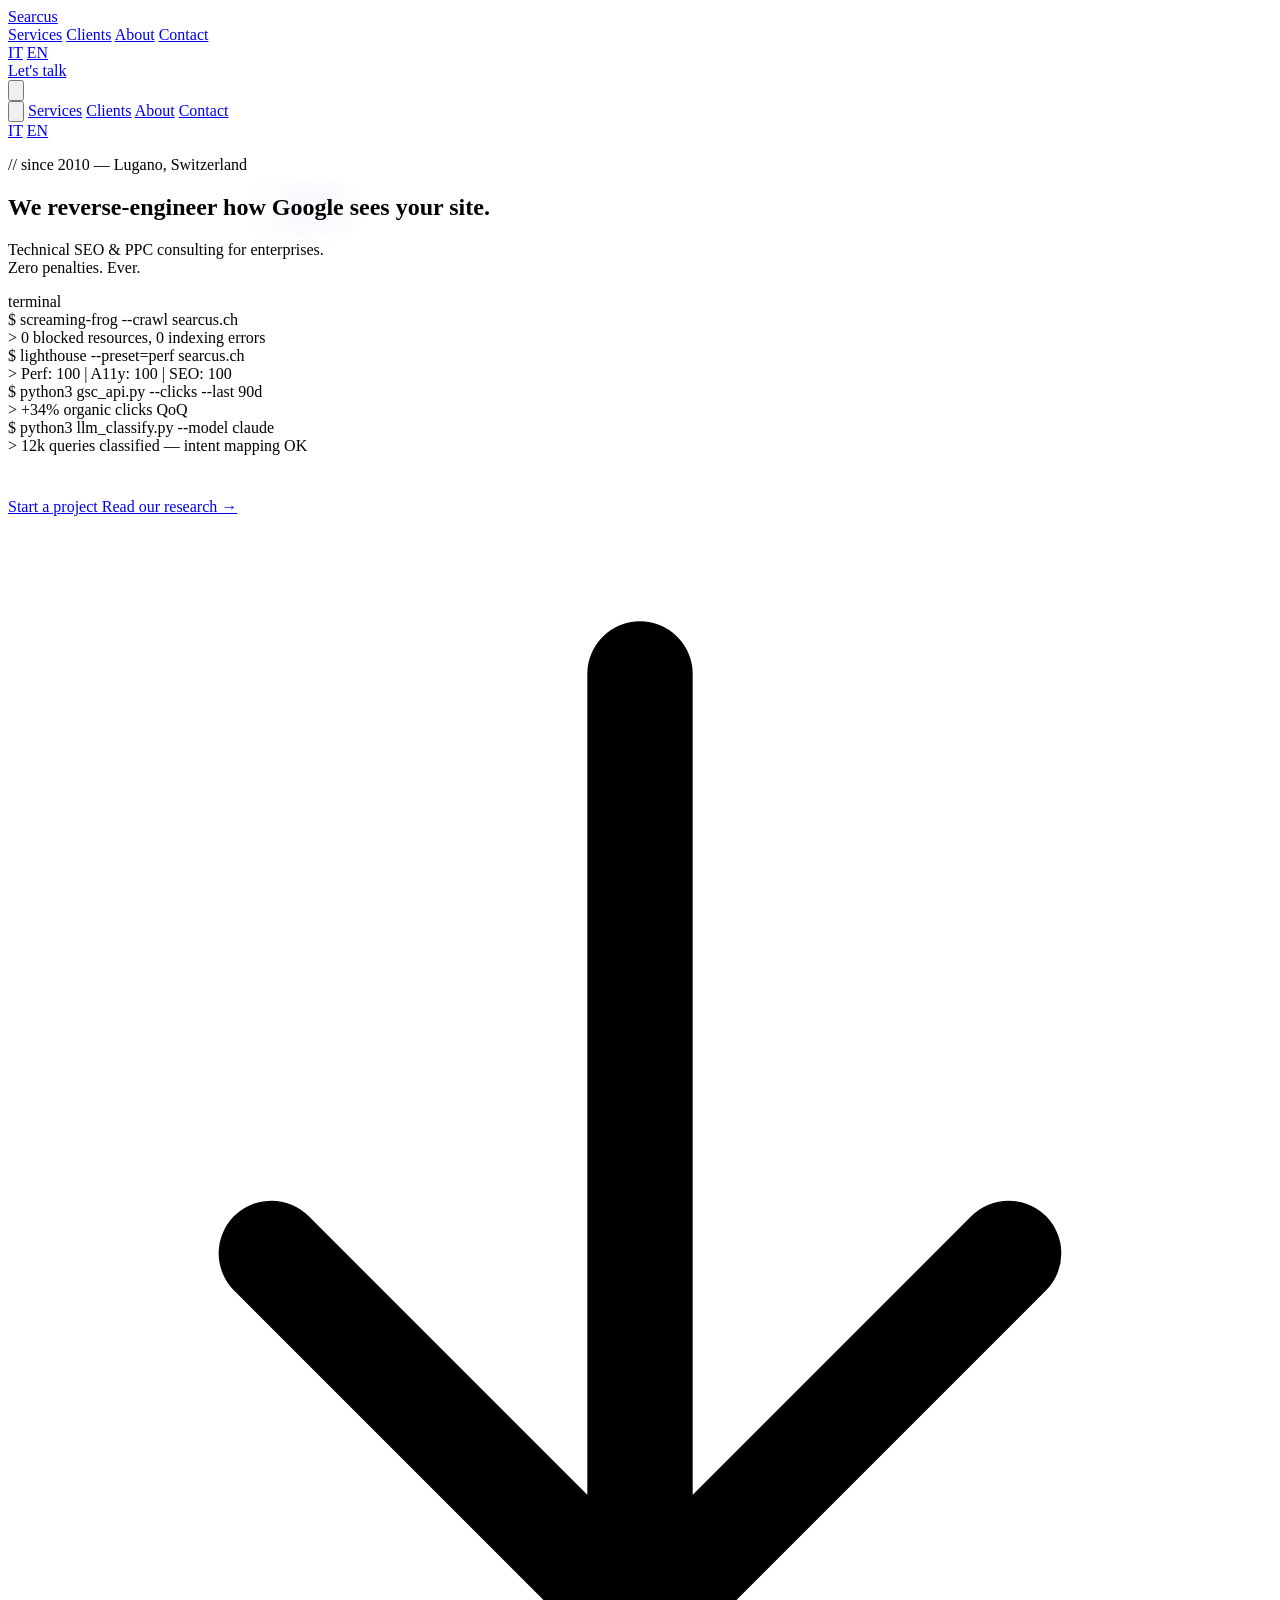
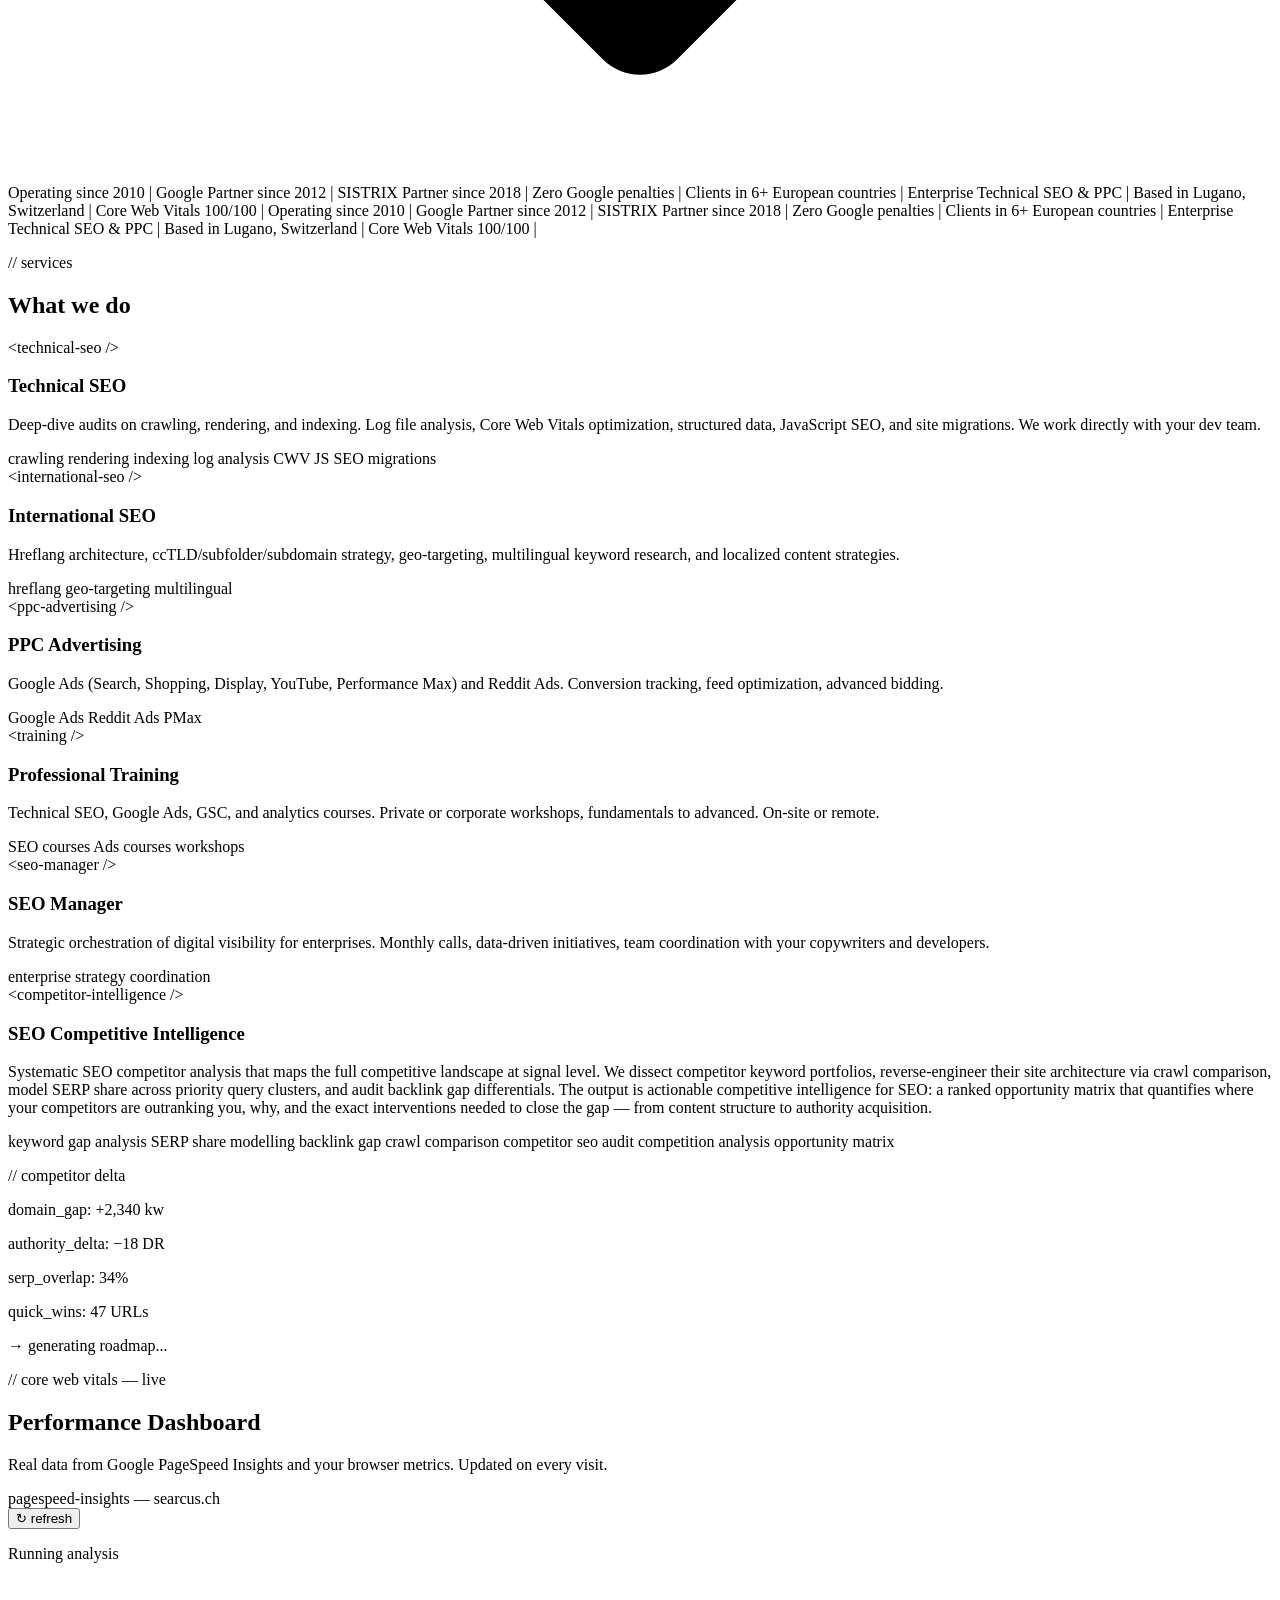
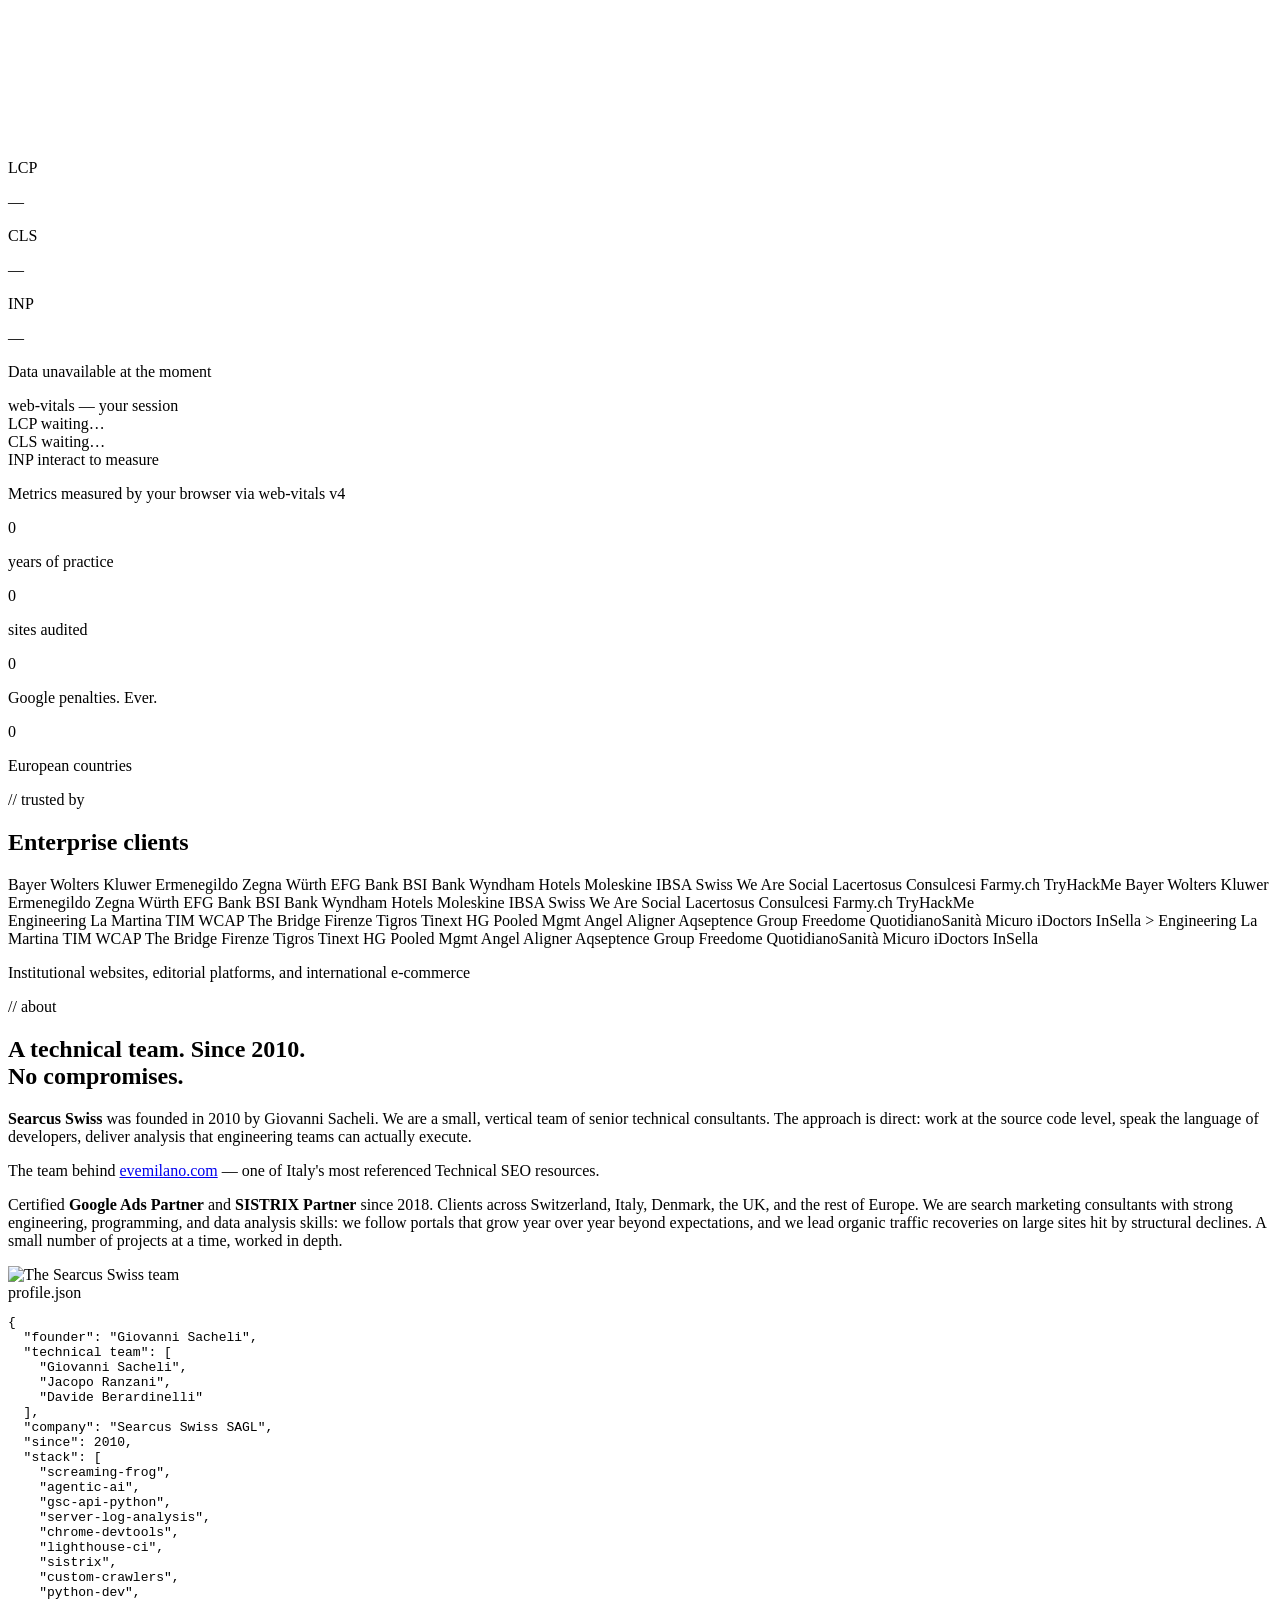
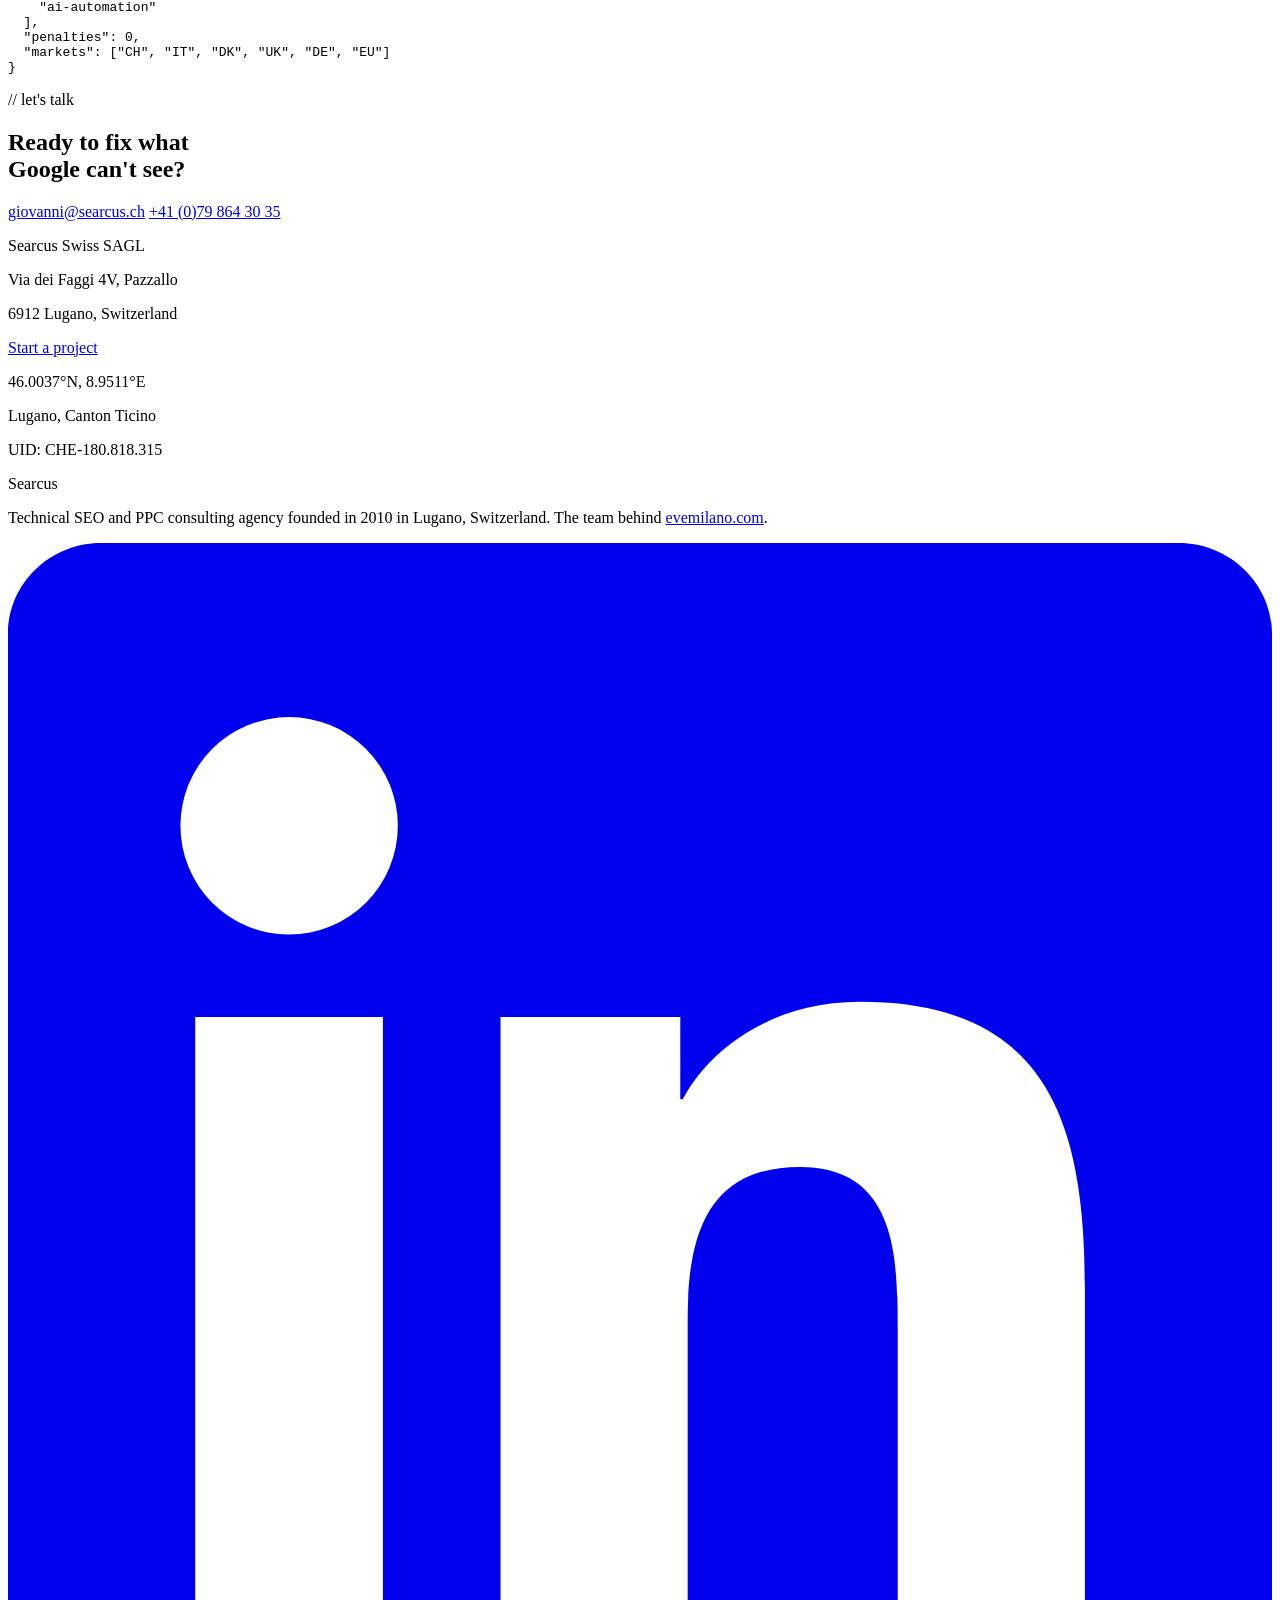
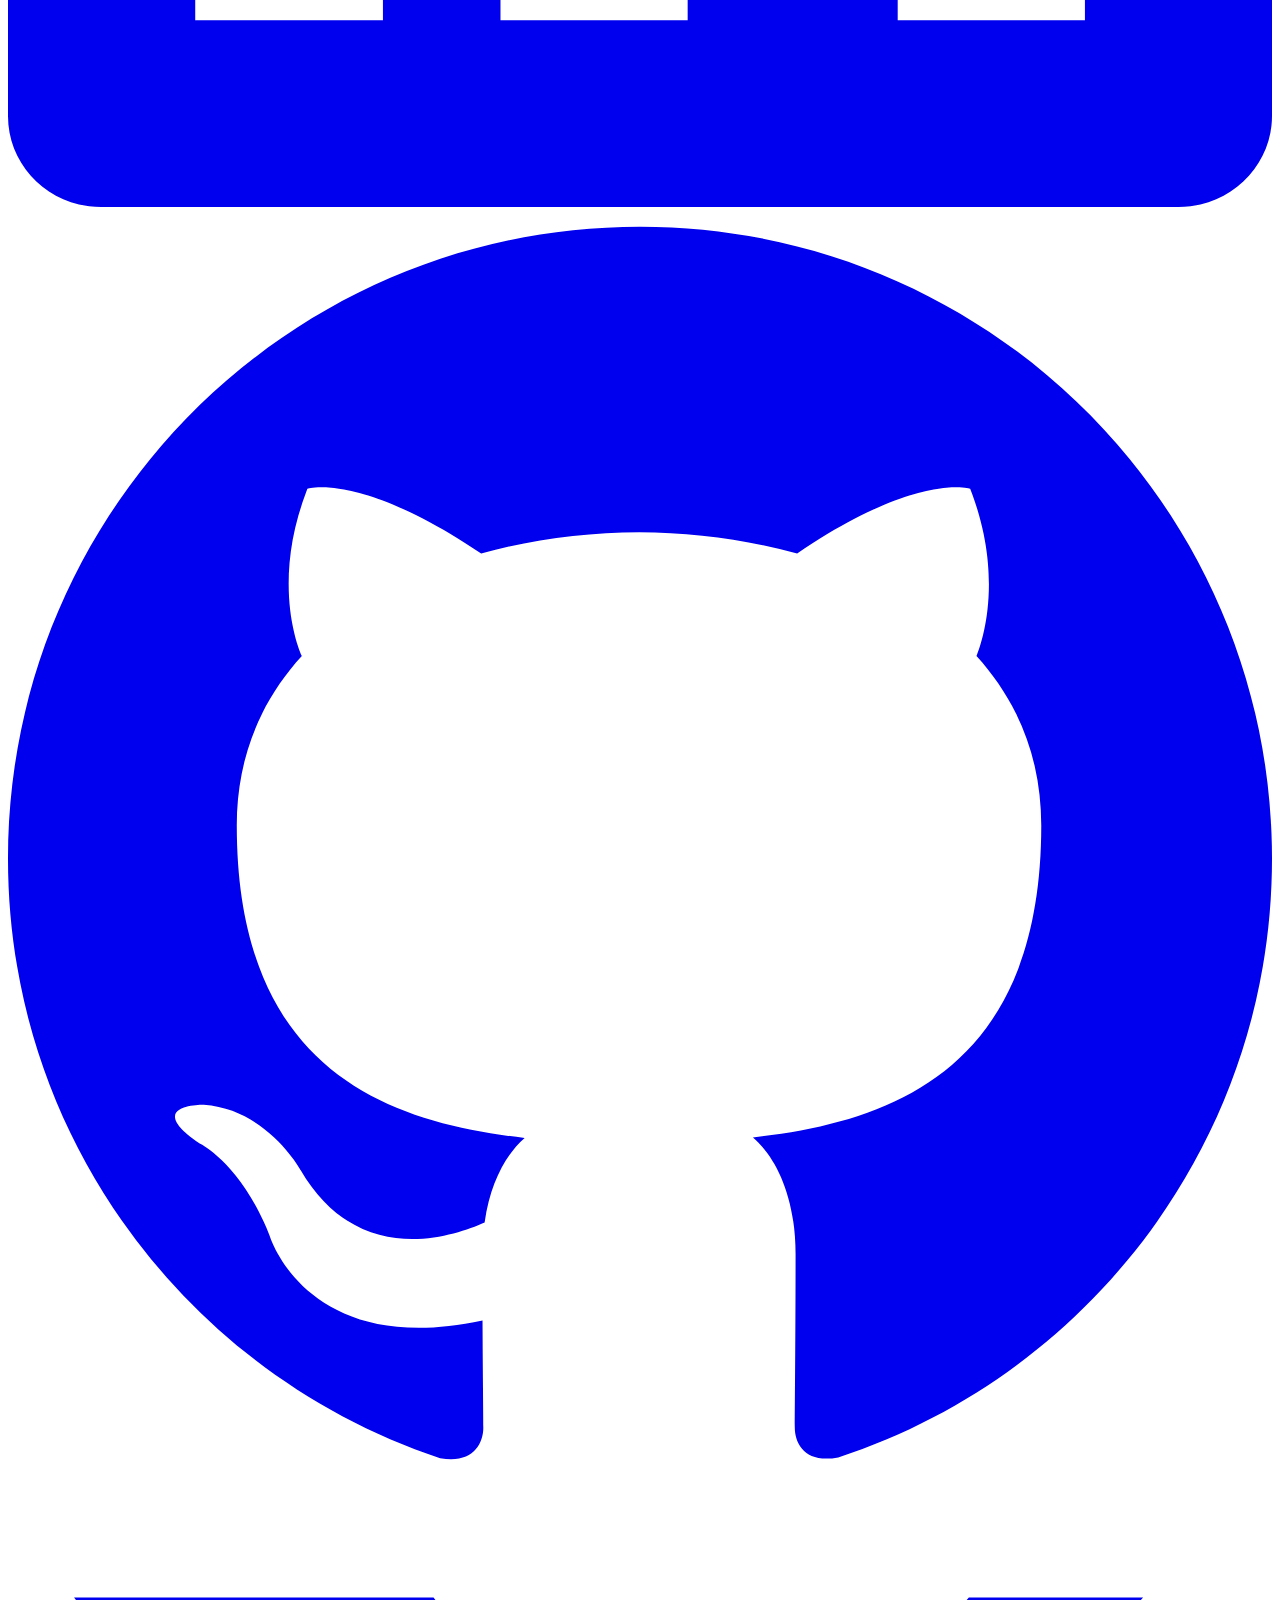
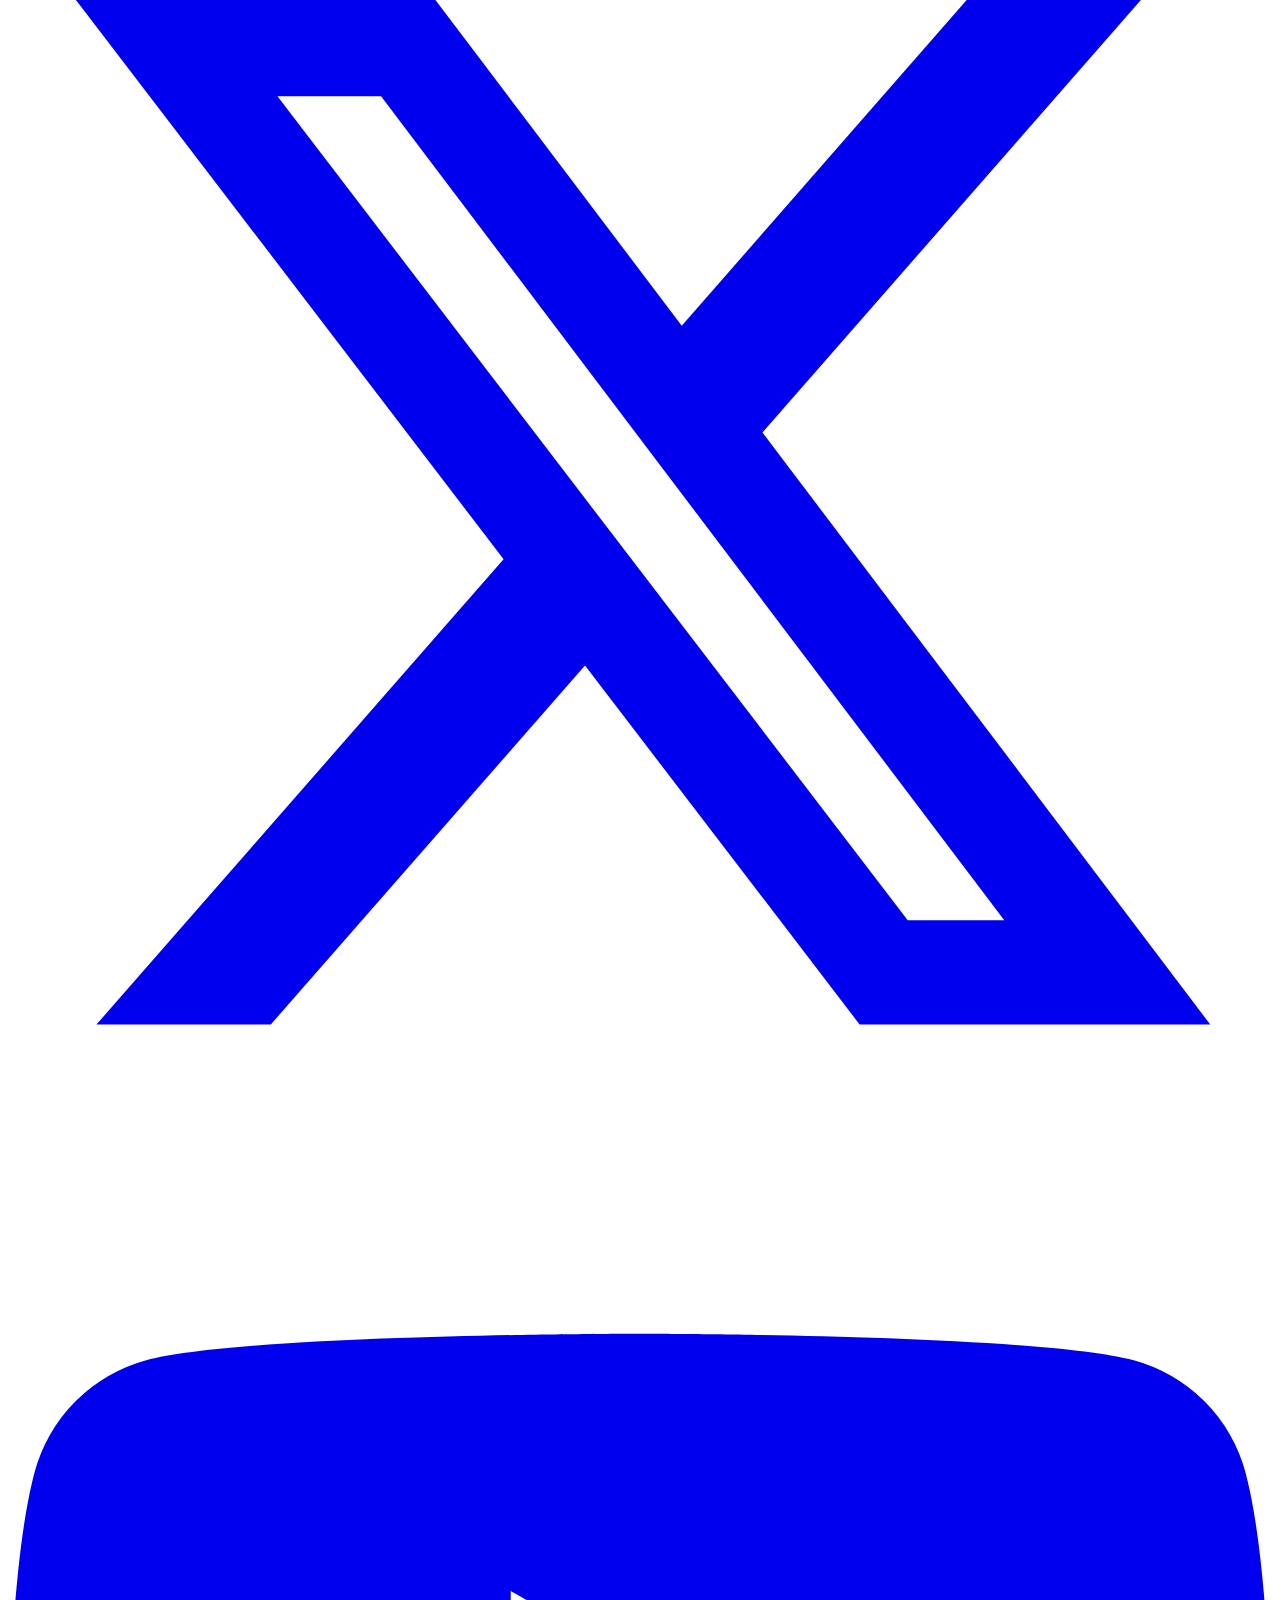
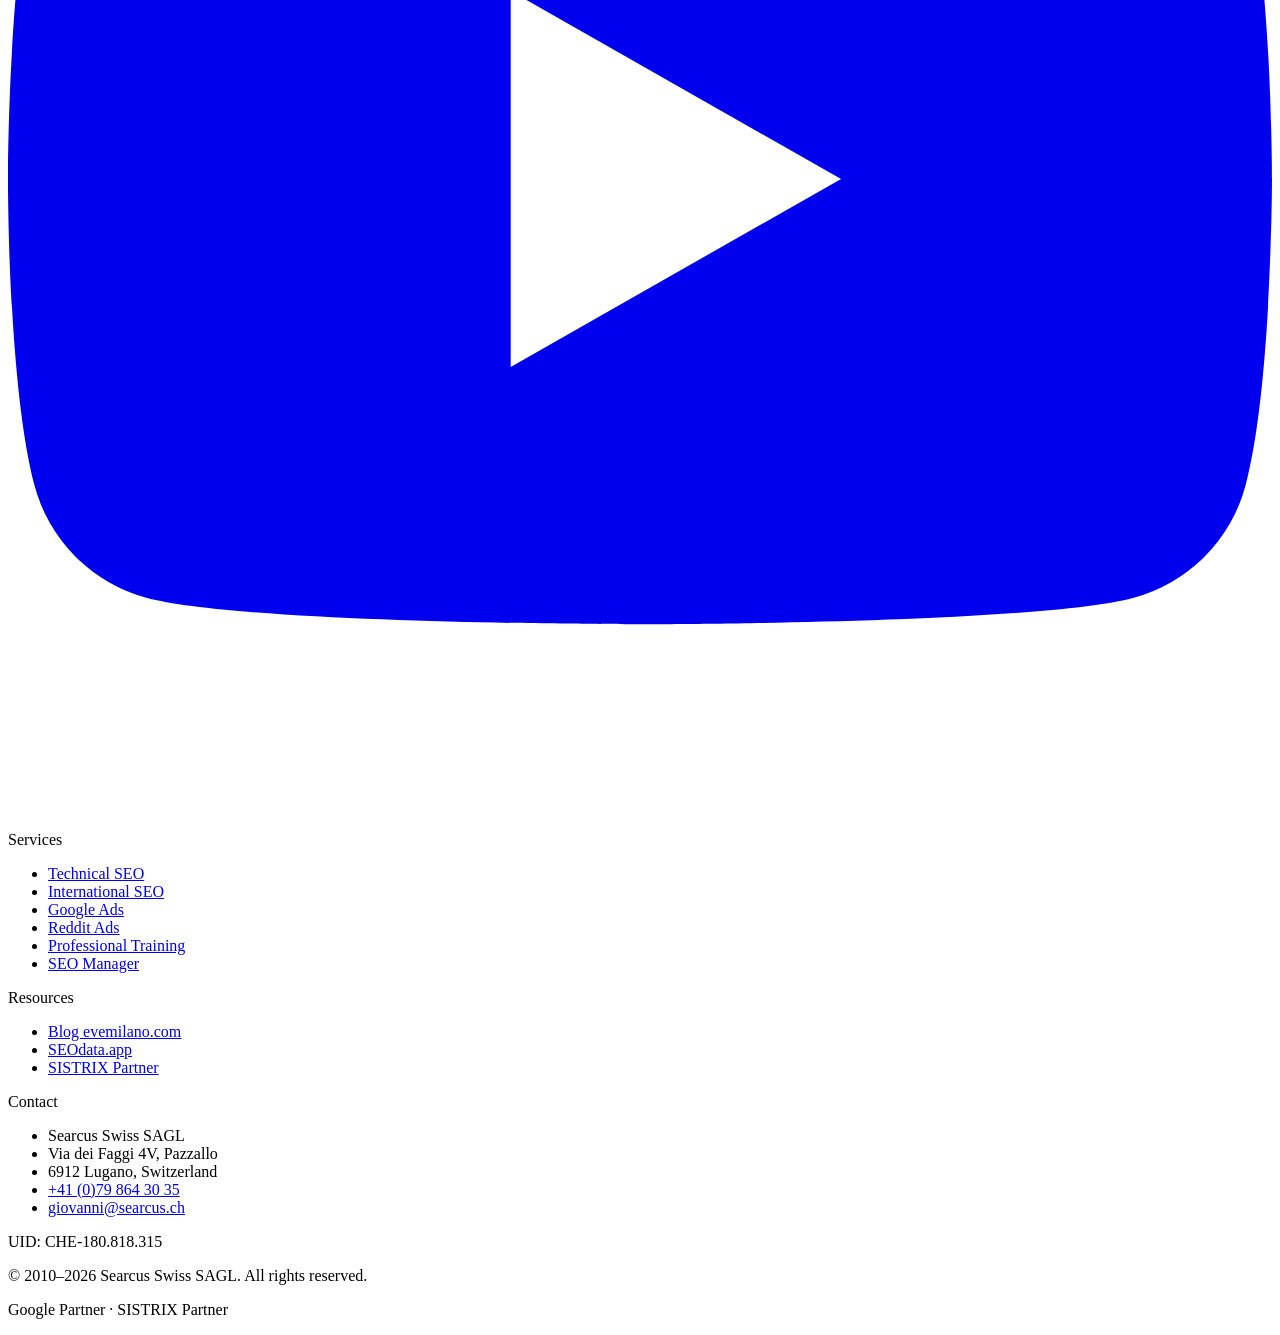
==== en/index.html @ f0bb18d7 "fix margini e cursore" ====
<!DOCTYPE html>
<html lang="en">
<head>
    <meta charset="UTF-8">
    <meta name="viewport" content="width=device-width, initial-scale=1.0">
    <title>Searcus Swiss SAGL — Technical SEO, International SEO &amp; PPC Consulting, Lugano</title>
    <meta name="description" content="Searcus Swiss SAGL: technical SEO and PPC consulting agency in Lugano. Crawling, rendering, indexing, log analysis, Core Web Vitals, international SEO, Google Ads &amp; Reddit Ads. Since 2010. Google Partner.">

    <!-- Hreflang -->
    <link rel="alternate" hreflang="it" href="https://searcus.ch/it/">
    <link rel="alternate" hreflang="en" href="https://searcus.ch/en/">
    <link rel="alternate" hreflang="x-default" href="https://searcus.ch/it/">
    <link rel="canonical" href="https://searcus.ch/en/">

    <!-- Open Graph -->
    <meta property="og:title" content="Searcus Swiss SAGL — Technical SEO, International SEO &amp; PPC Consulting">
    <meta property="og:description" content="Technical SEO and PPC consulting agency in Lugano. Crawling, rendering, indexing, international SEO, Google Ads &amp; Reddit Ads. Since 2010.">
    <meta property="og:url" content="https://searcus.ch/en/">
    <meta property="og:type" content="website">
    <meta property="og:locale" content="en_US">
    <meta property="og:locale:alternate" content="it_CH">
    <meta property="og:site_name" content="Searcus Swiss SAGL">

    <!-- Favicon -->
    <link rel="icon" type="image/svg+xml" href="data:image/svg+xml,%3Csvg xmlns='http://www.w3.org/2000/svg' viewBox='0 0 32 32'%3E%3Crect width='32' height='32' rx='6' fill='%236366F1'/%3E%3Ctext x='16' y='23' text-anchor='middle' font-family='system-ui,sans-serif' font-weight='700' font-size='22' fill='%23fff'%3ES%3C/text%3E%3C/svg%3E">

    <!-- Google Fonts -->
    <link rel="preconnect" href="https://fonts.googleapis.com">
    <link rel="preconnect" href="https://fonts.gstatic.com" crossorigin>
    <link href="https://fonts.googleapis.com/css2?family=Inter:wght@300;400;500;600;700;800;900&family=JetBrains+Mono:wght@400;500;700&family=Space+Grotesk:wght@400;500;600;700&display=swap" rel="stylesheet">

    <!-- Tailwind CSS CDN -->
    <script src="https://cdn.tailwindcss.com/3.4.16"></script>
    <script>
    tailwind.config = {
        theme: {
            extend: {
                colors: {
                    void: '#0A0A0F',
                    obsidian: '#111117',
                    slate: '#1A1A24',
                    wire: '#2A2A3A',
                    chalk: '#E8E6F0',
                    mist: '#9896A8',
                    signal: '#6366F1',
                    flare: '#818CF8',
                    ember: '#F59E0B',
                    verified: '#10B981',
                },
                fontFamily: {
                    sans: ['Inter', 'system-ui', 'sans-serif'],
                    display: ['Space Grotesk', 'sans-serif'],
                    mono: ['JetBrains Mono', 'monospace'],
                },
            }
        }
    }
    </script>

    <!-- Custom CSS -->
    <link rel="stylesheet" href="/assets/css/style.css">
    <link rel="stylesheet" href="/assets/css/cursor.css">
    <link rel="stylesheet" href="/assets/css/chat-terminal.css">

    <!-- Web Vitals (loaded early to capture LCP) -->
    <script src="https://unpkg.com/web-vitals@4/dist/web-vitals.iife.js"></script>
    <script src="/assets/js/charts.js" defer></script>
</head>
<body class="bg-void text-chalk font-sans grain">

    <!-- ========== NAVBAR ========== -->
    <nav id="navbar" class="fixed top-4 left-1/2 -translate-x-1/2 w-[calc(100%-2rem)] max-w-5xl glass rounded-full z-50 px-4 md:px-6 py-3">
        <div class="flex items-center justify-between">
            <a href="/en/" class="font-display text-lg font-semibold tracking-widest text-chalk uppercase">Searcus</a>
            <div class="hidden md:flex items-center gap-8">
                <a href="#services" class="text-sm text-mist hover:text-chalk link-animated transition-colors">Services</a>
                <a href="#clients" class="text-sm text-mist hover:text-chalk link-animated transition-colors">Clients</a>
                <a href="#about" class="text-sm text-mist hover:text-chalk link-animated transition-colors">About</a>
                <a href="#contact" class="text-sm text-mist hover:text-chalk link-animated transition-colors">Contact</a>
                <div class="lang-toggle">
                    <a href="/it/" class="text-mist hover:text-chalk">IT</a>
                    <a href="/en/" class="active text-chalk">EN</a>
                </div>
                <a href="#contact" class="text-sm font-medium px-5 py-2 rounded-full bg-gradient-to-r from-signal to-flare text-white btn-glow">Let's talk</a>
            </div>
            <!-- Mobile menu button -->
            <button id="menu-toggle" class="md:hidden p-2 text-mist hover:text-chalk" aria-label="Menu">
                <svg class="w-6 h-6" fill="none" stroke="currentColor" viewBox="0 0 24 24">
                    <path stroke-linecap="round" stroke-linejoin="round" stroke-width="2" d="M4 6h16M4 12h16M4 18h16"/>
                </svg>
            </button>
        </div>
    </nav>

    <!-- ========== MOBILE OVERLAY ========== -->
    <div id="mobile-overlay" class="mobile-overlay glass-solid md:hidden">
        <div class="flex flex-col items-center justify-center h-full gap-8">
            <button id="menu-close" class="absolute top-6 right-6 p-2 text-mist hover:text-chalk" aria-label="Close menu">
                <svg class="w-6 h-6" fill="none" stroke="currentColor" viewBox="0 0 24 24">
                    <path stroke-linecap="round" stroke-linejoin="round" stroke-width="2" d="M6 18L18 6M6 6l12 12"/>
                </svg>
            </button>
            <a href="#services" class="text-2xl font-display font-medium text-chalk hover:text-signal transition-colors">Services</a>
            <a href="#clients" class="text-2xl font-display font-medium text-chalk hover:text-signal transition-colors">Clients</a>
            <a href="#about" class="text-2xl font-display font-medium text-chalk hover:text-signal transition-colors">About</a>
            <a href="#contact" class="text-2xl font-display font-medium text-chalk hover:text-signal transition-colors">Contact</a>
            <div class="lang-toggle mt-4">
                <a href="/it/" class="text-mist hover:text-chalk">IT</a>
                <a href="/en/" class="active text-chalk">EN</a>
            </div>
        </div>
    </div>

    <!-- ========== HERO ========== -->
    <section class="aurora-bg min-h-svh flex flex-col items-center justify-center px-4 pt-16 md:pt-28 pb-20 md:pb-28 relative">
        <div class="max-w-4xl mx-auto text-center">
            <!-- Monospace label -->
            <p class="font-mono text-xs md:text-sm tracking-widest text-ember mb-8">// since 2010 &mdash; Lugano, Switzerland</p>

            <!-- Main heading -->
            <h1 class="font-display text-3xl sm:text-5xl md:text-6xl lg:text-7xl font-bold leading-[1.1] mb-6 tracking-tight">
                We reverse-engineer how <span class="text-signal" style="text-shadow: 0 0 40px rgba(99,102,241,0.3)">Google</span> sees your site.
            </h1>

            <!-- Subtitle -->
            <p class="text-lg md:text-xl text-mist mb-10 max-w-2xl mx-auto leading-relaxed">
                Technical SEO &amp; PPC consulting for enterprises.<br>
                <span class="font-mono font-medium text-verified">Zero penalties. Ever.</span>
            </p>

            <!-- Terminal -->
            <div class="terminal-window bg-obsidian max-w-xl mx-auto mb-10 text-left">
                <div class="terminal-header bg-slate/50">
                    <span class="terminal-dot bg-red-500/60"></span>
                    <span class="terminal-dot bg-yellow-500/60"></span>
                    <span class="terminal-dot bg-green-500/60"></span>
                    <span class="ml-3 text-xs font-mono text-mist">terminal</span>
                </div>
                <div class="p-3 md:p-5 font-mono text-[11px] md:text-sm space-y-1">
                    <div class="terminal-line"><span class="text-mist">$</span> <span class="text-chalk">screaming-frog --crawl searcus.ch</span></div>
                    <div class="terminal-line text-verified">&gt; 0 blocked resources, 0 indexing errors</div>
                    <div class="terminal-line"><span class="text-mist">$</span> <span class="text-chalk">lighthouse --preset=perf searcus.ch</span></div>
                    <div class="terminal-line text-verified">&gt; Perf: 100 | A11y: 100 | SEO: 100</div>
                    <div class="terminal-line"><span class="text-mist">$</span> <span class="text-chalk">python3 gsc_api.py --clicks --last 90d</span></div>
                    <div class="terminal-line text-ember">&gt; +34% organic clicks QoQ</div>
                    <div class="terminal-line"><span class="text-mist">$</span> <span class="text-chalk">python3 llm_classify.py --model claude</span></div>
                    <div class="terminal-line text-verified terminal-cursor">&gt; 12k queries classified — intent mapping OK</div>
                </div>
            </div>

            <!-- CTAs -->
            <div class="flex flex-col sm:flex-row items-center justify-center gap-4">
                <a href="#contact" class="inline-block bg-gradient-to-r from-signal to-flare text-white font-medium px-8 py-3.5 rounded-full btn-glow">
                    Start a project
                </a>
                <a href="https://www.evemilano.com/blog/" target="_blank" rel="noopener" class="inline-block text-chalk font-medium px-8 py-3.5 rounded-full border border-wire btn-ghost">
                    Read our research &rarr;
                </a>
            </div>
        </div>

        <!-- Scroll indicator -->
        <div class="absolute bottom-8 left-1/2 -translate-x-1/2 scroll-indicator">
            <svg class="w-5 h-5 text-mist/40" fill="none" stroke="currentColor" viewBox="0 0 24 24">
                <path stroke-linecap="round" stroke-linejoin="round" stroke-width="2" d="M19 14l-7 7m0 0l-7-7m7 7V3"/>
            </svg>
        </div>
    </section>

    <!-- ========== CREDIBILITY BAR (marquee, same pattern as .rss-ticker) ========== -->
    <section class="rss-ticker py-5 cv-auto" aria-label="Credentials">
        <div class="rss-ticker-track font-mono text-xs md:text-sm">
            <!-- Group 1 -->
            <span class="px-6 whitespace-nowrap text-mist">Operating since 2010</span>
            <span class="px-2 whitespace-nowrap text-wire">|</span>
            <span class="px-6 whitespace-nowrap text-mist">Google Partner since 2012</span>
            <span class="px-2 whitespace-nowrap text-wire">|</span>
            <span class="px-6 whitespace-nowrap text-ember">SISTRIX Partner since 2018</span>
            <span class="px-2 whitespace-nowrap text-wire">|</span>
            <span class="px-6 whitespace-nowrap text-verified">Zero Google penalties</span>
            <span class="px-2 whitespace-nowrap text-wire">|</span>
            <span class="px-6 whitespace-nowrap text-mist">Clients in 6+ European countries</span>
            <span class="px-2 whitespace-nowrap text-wire">|</span>
            <span class="px-6 whitespace-nowrap text-mist">Enterprise Technical SEO &amp; PPC</span>
            <span class="px-2 whitespace-nowrap text-wire">|</span>
            <span class="px-6 whitespace-nowrap text-mist">Based in Lugano, Switzerland</span>
            <span class="px-2 whitespace-nowrap text-wire">|</span>
            <span class="px-6 whitespace-nowrap text-verified">Core Web Vitals 100/100</span>
            <span class="px-2 whitespace-nowrap text-wire">|</span>
            <!-- Group 2 (duplicated for seamless infinite loop) -->
            <span class="px-6 whitespace-nowrap text-mist" aria-hidden="true">Operating since 2010</span>
            <span class="px-2 whitespace-nowrap text-wire" aria-hidden="true">|</span>
            <span class="px-6 whitespace-nowrap text-mist" aria-hidden="true">Google Partner since 2012</span>
            <span class="px-2 whitespace-nowrap text-wire" aria-hidden="true">|</span>
            <span class="px-6 whitespace-nowrap text-ember" aria-hidden="true">SISTRIX Partner since 2018</span>
            <span class="px-2 whitespace-nowrap text-wire" aria-hidden="true">|</span>
            <span class="px-6 whitespace-nowrap text-verified" aria-hidden="true">Zero Google penalties</span>
            <span class="px-2 whitespace-nowrap text-wire" aria-hidden="true">|</span>
            <span class="px-6 whitespace-nowrap text-mist" aria-hidden="true">Clients in 6+ European countries</span>
            <span class="px-2 whitespace-nowrap text-wire" aria-hidden="true">|</span>
            <span class="px-6 whitespace-nowrap text-mist" aria-hidden="true">Enterprise Technical SEO &amp; PPC</span>
            <span class="px-2 whitespace-nowrap text-wire" aria-hidden="true">|</span>
            <span class="px-6 whitespace-nowrap text-mist" aria-hidden="true">Based in Lugano, Switzerland</span>
            <span class="px-2 whitespace-nowrap text-wire" aria-hidden="true">|</span>
            <span class="px-6 whitespace-nowrap text-verified" aria-hidden="true">Core Web Vitals 100/100</span>
            <span class="px-2 whitespace-nowrap text-wire" aria-hidden="true">|</span>
        </div>
    </section>

    <!-- ========== SERVICES — BENTO GRID ========== -->
    <section id="services" class="py-20 md:py-28 px-4 bg-void cv-auto">
        <div class="max-w-6xl mx-auto">
            <p class="font-mono text-xs tracking-widest text-signal mb-4 reveal">// services</p>
            <h2 class="font-display text-3xl md:text-4xl font-bold mb-14 reveal">What we do</h2>

            <div class="grid grid-cols-1 md:grid-cols-2 lg:grid-cols-3 gap-4 md:gap-5 reveal-stagger">
                <!-- Technical SEO — large card -->
                <div class="lg:col-span-2 bg-obsidian border border-wire rounded-2xl p-8 md:p-10 card-glow relative overflow-hidden reveal">
                    <div class="dot-grid absolute inset-0 opacity-30 pointer-events-none"></div>
                    <div class="relative">
                        <span class="font-mono text-xs text-signal mb-4 block">&lt;technical-seo /&gt;</span>
                        <h3 class="font-sans text-xl md:text-2xl font-semibold mb-4 text-chalk">Technical SEO</h3>
                        <p class="text-mist leading-relaxed mb-6 max-w-xl">
                            Deep-dive audits on crawling, rendering, and indexing. Log file analysis, Core Web Vitals optimization, structured data, JavaScript SEO, and site migrations. We work directly with your dev team.
                        </p>
                        <div class="flex flex-wrap gap-2">
                            <span class="pill-tag bg-slate text-mist">crawling</span>
                            <span class="pill-tag bg-slate text-mist">rendering</span>
                            <span class="pill-tag bg-slate text-mist">indexing</span>
                            <span class="pill-tag bg-slate text-mist">log analysis</span>
                            <span class="pill-tag bg-slate text-mist">CWV</span>
                            <span class="pill-tag bg-slate text-mist">JS SEO</span>
                            <span class="pill-tag bg-slate text-mist">migrations</span>
                        </div>
                    </div>
                </div>

                <!-- International SEO -->
                <div class="bg-obsidian border border-wire rounded-2xl p-8 card-glow reveal">
                    <span class="font-mono text-xs text-signal mb-4 block">&lt;international-seo /&gt;</span>
                    <h3 class="font-sans text-xl font-semibold mb-4 text-chalk">International SEO</h3>
                    <p class="text-mist leading-relaxed mb-6">
                        Hreflang architecture, ccTLD/subfolder/subdomain strategy, geo-targeting, multilingual keyword research, and localized content strategies.
                    </p>
                    <div class="flex flex-wrap gap-2">
                        <span class="pill-tag bg-slate text-mist">hreflang</span>
                        <span class="pill-tag bg-slate text-mist">geo-targeting</span>
                        <span class="pill-tag bg-slate text-mist">multilingual</span>
                    </div>
                </div>

                <!-- PPC -->
                <div class="bg-obsidian border border-wire rounded-2xl p-8 card-glow reveal">
                    <span class="font-mono text-xs text-signal mb-4 block">&lt;ppc-advertising /&gt;</span>
                    <h3 class="font-sans text-xl font-semibold mb-4 text-chalk">PPC Advertising</h3>
                    <p class="text-mist leading-relaxed mb-6">
                        Google Ads (Search, Shopping, Display, YouTube, Performance Max) and Reddit Ads. Conversion tracking, feed optimization, advanced bidding.
                    </p>
                    <div class="flex flex-wrap gap-2">
                        <span class="pill-tag bg-slate text-mist">Google Ads</span>
                        <span class="pill-tag bg-slate text-mist">Reddit Ads</span>
                        <span class="pill-tag bg-slate text-mist">PMax</span>
                    </div>
                </div>

                <!-- Training -->
                <div class="bg-obsidian border border-wire rounded-2xl p-8 card-glow reveal">
                    <span class="font-mono text-xs text-signal mb-4 block">&lt;training /&gt;</span>
                    <h3 class="font-sans text-xl font-semibold mb-4 text-chalk">Professional Training</h3>
                    <p class="text-mist leading-relaxed mb-6">
                        Technical SEO, Google Ads, GSC, and analytics courses. Private or corporate workshops, fundamentals to advanced. On-site or remote.
                    </p>
                    <div class="flex flex-wrap gap-2">
                        <span class="pill-tag bg-slate text-mist">SEO courses</span>
                        <span class="pill-tag bg-slate text-mist">Ads courses</span>
                        <span class="pill-tag bg-slate text-mist">workshops</span>
                    </div>
                </div>

                <!-- SEO Manager -->
                <div class="bg-obsidian border border-wire rounded-2xl p-8 card-glow reveal">
                    <span class="font-mono text-xs text-signal mb-4 block">&lt;seo-manager /&gt;</span>
                    <h3 class="font-sans text-xl font-semibold mb-4 text-chalk">SEO Manager</h3>
                    <p class="text-mist leading-relaxed mb-6">
                        Strategic orchestration of digital visibility for enterprises. Monthly calls, data-driven initiatives, team coordination with your copywriters and developers.
                    </p>
                    <div class="flex flex-wrap gap-2">
                        <span class="pill-tag bg-slate text-mist">enterprise</span>
                        <span class="pill-tag bg-slate text-mist">strategy</span>
                        <span class="pill-tag bg-slate text-mist">coordination</span>
                    </div>
                </div>

                <!-- SEO Competitive Intelligence — full-width card -->
                <div class="lg:col-span-3 bg-obsidian border border-wire rounded-2xl p-8 md:p-10 card-glow relative overflow-hidden reveal">
                    <div class="dot-grid absolute inset-0 opacity-30 pointer-events-none"></div>
                    <div class="relative md:flex md:gap-12 md:items-start">
                        <div class="md:flex-1">
                            <span class="font-mono text-xs text-signal mb-4 block">&lt;competitor-intelligence /&gt;</span>
                            <h3 class="font-sans text-xl md:text-2xl font-semibold mb-4 text-chalk">SEO Competitive Intelligence</h3>
                            <p class="text-mist leading-relaxed mb-6 max-w-3xl">
                                Systematic SEO competitor analysis that maps the full competitive landscape at signal level. We dissect competitor keyword portfolios, reverse-engineer their site architecture via crawl comparison, model SERP share across priority query clusters, and audit backlink gap differentials. The output is actionable competitive intelligence for SEO: a ranked opportunity matrix that quantifies where your competitors are outranking you, why, and the exact interventions needed to close the gap — from content structure to authority acquisition.
                            </p>
                            <div class="flex flex-wrap gap-2">
                                <span class="pill-tag bg-slate text-mist">keyword gap analysis</span>
                                <span class="pill-tag bg-slate text-mist">SERP share modelling</span>
                                <span class="pill-tag bg-slate text-mist">backlink gap</span>
                                <span class="pill-tag bg-slate text-mist">crawl comparison</span>
                                <span class="pill-tag bg-slate text-mist">competitor seo audit</span>
                                <span class="pill-tag bg-slate text-mist">competition analysis</span>
                                <span class="pill-tag bg-slate text-mist">opportunity matrix</span>
                            </div>
                        </div>
                        <div class="hidden md:block mt-8 md:mt-0 md:w-56 lg:w-64 shrink-0">
                            <div class="bg-slate border border-wire rounded-xl p-5 font-mono text-xs leading-relaxed text-mist">
                                <p class="text-signal mb-3">// competitor delta</p>
                                <p><span class="text-chalk">domain_gap</span>: <span class="text-verified">+2,340 kw</span></p>
                                <p><span class="text-chalk">authority_delta</span>: <span class="text-ember">−18 DR</span></p>
                                <p><span class="text-chalk">serp_overlap</span>: <span class="text-chalk">34%</span></p>
                                <p><span class="text-chalk">quick_wins</span>: <span class="text-signal">47 URLs</span></p>
                                <p class="mt-3 text-wire">→ generating roadmap...</p>
                            </div>
                        </div>
                    </div>
                </div>
            </div>
        </div>
    </section>

    <!-- ========== WEB VITALS LIVE ========== -->
    <section id="web-vitals" class="py-20 md:py-28 px-4 bg-obsidian border-y border-wire cv-auto">
        <div class="max-w-6xl mx-auto">
            <p class="font-mono text-xs tracking-widest text-signal mb-4 reveal">// core web vitals &mdash; live</p>
            <h2 class="font-display text-3xl md:text-4xl font-bold mb-4 reveal">Performance Dashboard</h2>
            <p class="text-mist text-sm mb-14 reveal max-w-2xl">Real data from Google PageSpeed Insights and your browser metrics. Updated on every visit.</p>

            <div class="grid grid-cols-1 lg:grid-cols-2 gap-6">

                <!-- PSI Card -->
                <div class="glass rounded-2xl overflow-hidden reveal" id="psi-card">
                    <div class="terminal-header bg-slate/50 justify-between">
                        <div class="flex items-center gap-2">
                            <span class="terminal-dot bg-red-500/80"></span>
                            <span class="terminal-dot bg-ember/80"></span>
                            <span class="terminal-dot bg-verified/80"></span>
                            <span class="font-mono text-xs text-mist ml-1">pagespeed-insights &mdash; searcus.ch</span>
                        </div>
                        <button id="psi-refresh" class="font-mono text-[10px] text-mist hover:text-signal transition-colors px-2 py-1 rounded border border-wire/50 hover:border-signal/50" title="Run new analysis">&#x21bb; refresh</button>
                    </div>
                    <div class="p-6 md:p-8">
                        <div id="psi-loading" class="text-center py-8">
                            <div class="inline-block w-8 h-8 border-2 border-wire border-t-signal rounded-full animate-spin"></div>
                            <p class="font-mono text-xs text-mist mt-4">Running analysis<span class="psi-dots"></span></p>
                        </div>
                        <div id="psi-results" class="hidden">
                            <div class="flex items-center justify-center mb-8">
                                <svg id="psi-gauge" width="160" height="160" viewBox="0 0 160 160"></svg>
                            </div>
                            <div class="grid grid-cols-3 gap-4 text-center">
                                <div>
                                    <p class="font-mono text-xs text-mist mb-1">LCP</p>
                                    <p id="psi-lcp" class="font-mono text-lg font-bold">&mdash;</p>
                                </div>
                                <div>
                                    <p class="font-mono text-xs text-mist mb-1">CLS</p>
                                    <p id="psi-cls" class="font-mono text-lg font-bold">&mdash;</p>
                                </div>
                                <div>
                                    <p class="font-mono text-xs text-mist mb-1">INP</p>
                                    <p id="psi-inp" class="font-mono text-lg font-bold">&mdash;</p>
                                </div>
                            </div>
                            <p id="psi-timestamp" class="font-mono text-[10px] text-mist/50 text-center mt-4"></p>
                        </div>
                        <div id="psi-error" class="hidden text-center py-8">
                            <p class="font-mono text-xs text-mist">Data unavailable at the moment</p>
                        </div>
                    </div>
                </div>

                <!-- Visitor Vitals Card -->
                <div class="glass rounded-2xl overflow-hidden reveal" id="visitor-vitals-card">
                    <div class="terminal-header bg-slate/50">
                        <span class="terminal-dot bg-red-500/80"></span>
                        <span class="terminal-dot bg-ember/80"></span>
                        <span class="terminal-dot bg-verified/80"></span>
                        <span class="font-mono text-xs text-mist ml-2">web-vitals &mdash; your session</span>
                    </div>
                    <div class="p-6 md:p-8">
                        <div class="space-y-6">
                            <div>
                                <div class="flex justify-between items-baseline mb-2">
                                    <span class="font-mono text-xs text-mist">LCP</span>
                                    <span id="rv-lcp" class="font-mono text-sm font-bold text-mist">waiting&hellip;</span>
                                </div>
                                <div class="h-2 bg-slate rounded-full overflow-hidden">
                                    <div id="rv-lcp-bar" class="h-full rounded-full transition-all duration-700 ease-out w-0"></div>
                                </div>
                            </div>
                            <div>
                                <div class="flex justify-between items-baseline mb-2">
                                    <span class="font-mono text-xs text-mist">CLS</span>
                                    <span id="rv-cls" class="font-mono text-sm font-bold text-mist">waiting&hellip;</span>
                                </div>
                                <div class="h-2 bg-slate rounded-full overflow-hidden">
                                    <div id="rv-cls-bar" class="h-full rounded-full transition-all duration-700 ease-out w-0"></div>
                                </div>
                            </div>
                            <div>
                                <div class="flex justify-between items-baseline mb-2">
                                    <span class="font-mono text-xs text-mist">INP</span>
                                    <span id="rv-inp" class="font-mono text-xs font-bold text-mist">interact to measure</span>
                                </div>
                                <div class="h-2 bg-slate rounded-full overflow-hidden">
                                    <div id="rv-inp-bar" class="h-full rounded-full transition-all duration-700 ease-out w-0"></div>
                                </div>
                            </div>
                        </div>
                        <p class="font-mono text-[10px] text-mist/50 mt-6">Metrics measured by your browser via web-vitals v4</p>
                    </div>
                </div>

            </div>
        </div>
    </section>

    <!-- ========== METRICS ========== -->
    <section class="py-20 md:py-28 px-4 bg-void border-y border-wire cv-auto">
        <div class="max-w-5xl mx-auto">
            <div class="grid grid-cols-2 lg:grid-cols-4 gap-8 md:gap-12 text-center">
                <div class="reveal">
                    <p class="font-display text-5xl md:text-6xl font-extrabold text-chalk counter-value" data-counter-dynamic="2010" data-suffix="+">0</p>
                    <p class="text-mist text-sm mt-2 font-mono">years of practice</p>
                </div>
                <div class="reveal">
                    <p class="font-display text-5xl md:text-6xl font-extrabold text-chalk counter-value" data-counter="500" data-suffix="+">0</p>
                    <p class="text-mist text-sm mt-2 font-mono">sites audited</p>
                </div>
                <div class="reveal">
                    <p class="font-display text-5xl md:text-6xl font-extrabold text-verified counter-value" data-counter="0" data-suffix="">0</p>
                    <p class="text-mist text-sm mt-2 font-mono">Google penalties. Ever.</p>
                </div>
                <div class="reveal">
                    <p class="font-display text-5xl md:text-6xl font-extrabold text-chalk counter-value" data-counter="6" data-suffix="">0</p>
                    <p class="text-mist text-sm mt-2 font-mono">European countries</p>
                </div>
            </div>
        </div>
    </section>

    <!-- ========== CLIENTS — MARQUEE ========== -->
    <section id="clients" class="py-20 md:py-28 px-4 bg-obsidian cv-auto">
        <div class="max-w-6xl mx-auto">
            <p class="font-mono text-xs tracking-widest text-signal mb-4 reveal">// trusted by</p>
            <h2 class="font-display text-3xl md:text-4xl font-bold mb-14 reveal">Enterprise clients</h2>
        </div>

        <div class="marquee-wrapper overflow-hidden mb-6">
            <div class="marquee-track">
                <span class="font-display text-2xl md:text-3xl font-medium text-mist/30 hover:text-chalk transition-colors duration-300 mx-8 md:mx-12 whitespace-nowrap">Bayer</span>
                <span class="font-display text-2xl md:text-3xl font-medium text-mist/30 hover:text-chalk transition-colors duration-300 mx-8 md:mx-12 whitespace-nowrap">Wolters Kluwer</span>
                <span class="font-display text-2xl md:text-3xl font-medium text-mist/30 hover:text-chalk transition-colors duration-300 mx-8 md:mx-12 whitespace-nowrap">Ermenegildo Zegna</span>
                <span class="font-display text-2xl md:text-3xl font-medium text-mist/30 hover:text-chalk transition-colors duration-300 mx-8 md:mx-12 whitespace-nowrap">W&uuml;rth</span>
                <span class="font-display text-2xl md:text-3xl font-medium text-mist/30 hover:text-chalk transition-colors duration-300 mx-8 md:mx-12 whitespace-nowrap">EFG Bank</span>
                <span class="font-display text-2xl md:text-3xl font-medium text-mist/30 hover:text-chalk transition-colors duration-300 mx-8 md:mx-12 whitespace-nowrap">BSI Bank</span>
                <span class="font-display text-2xl md:text-3xl font-medium text-mist/30 hover:text-chalk transition-colors duration-300 mx-8 md:mx-12 whitespace-nowrap">Wyndham Hotels</span>
                <span class="font-display text-2xl md:text-3xl font-medium text-mist/30 hover:text-chalk transition-colors duration-300 mx-8 md:mx-12 whitespace-nowrap">Moleskine</span>
                <span class="font-display text-2xl md:text-3xl font-medium text-mist/30 hover:text-chalk transition-colors duration-300 mx-8 md:mx-12 whitespace-nowrap">IBSA Swiss</span>
                <span class="font-display text-2xl md:text-3xl font-medium text-mist/30 hover:text-chalk transition-colors duration-300 mx-8 md:mx-12 whitespace-nowrap">We Are Social</span>
                <span class="font-display text-2xl md:text-3xl font-medium text-mist/30 hover:text-chalk transition-colors duration-300 mx-8 md:mx-12 whitespace-nowrap">Lacertosus</span>
                <span class="font-display text-2xl md:text-3xl font-medium text-mist/30 hover:text-chalk transition-colors duration-300 mx-8 md:mx-12 whitespace-nowrap">Consulcesi</span>
                <span class="font-display text-2xl md:text-3xl font-medium text-mist/30 hover:text-chalk transition-colors duration-300 mx-8 md:mx-12 whitespace-nowrap">Farmy.ch</span>
                <span class="font-display text-2xl md:text-3xl font-medium text-mist/30 hover:text-chalk transition-colors duration-300 mx-8 md:mx-12 whitespace-nowrap">TryHackMe</span>
                <!-- Duplicate for seamless loop -->
                <span class="font-display text-2xl md:text-3xl font-medium text-mist/30 hover:text-chalk transition-colors duration-300 mx-8 md:mx-12 whitespace-nowrap">Bayer</span>
                <span class="font-display text-2xl md:text-3xl font-medium text-mist/30 hover:text-chalk transition-colors duration-300 mx-8 md:mx-12 whitespace-nowrap">Wolters Kluwer</span>
                <span class="font-display text-2xl md:text-3xl font-medium text-mist/30 hover:text-chalk transition-colors duration-300 mx-8 md:mx-12 whitespace-nowrap">Ermenegildo Zegna</span>
                <span class="font-display text-2xl md:text-3xl font-medium text-mist/30 hover:text-chalk transition-colors duration-300 mx-8 md:mx-12 whitespace-nowrap">W&uuml;rth</span>
                <span class="font-display text-2xl md:text-3xl font-medium text-mist/30 hover:text-chalk transition-colors duration-300 mx-8 md:mx-12 whitespace-nowrap">EFG Bank</span>
                <span class="font-display text-2xl md:text-3xl font-medium text-mist/30 hover:text-chalk transition-colors duration-300 mx-8 md:mx-12 whitespace-nowrap">BSI Bank</span>
                <span class="font-display text-2xl md:text-3xl font-medium text-mist/30 hover:text-chalk transition-colors duration-300 mx-8 md:mx-12 whitespace-nowrap">Wyndham Hotels</span>
                <span class="font-display text-2xl md:text-3xl font-medium text-mist/30 hover:text-chalk transition-colors duration-300 mx-8 md:mx-12 whitespace-nowrap">Moleskine</span>
                <span class="font-display text-2xl md:text-3xl font-medium text-mist/30 hover:text-chalk transition-colors duration-300 mx-8 md:mx-12 whitespace-nowrap">IBSA Swiss</span>
                <span class="font-display text-2xl md:text-3xl font-medium text-mist/30 hover:text-chalk transition-colors duration-300 mx-8 md:mx-12 whitespace-nowrap">We Are Social</span>
                <span class="font-display text-2xl md:text-3xl font-medium text-mist/30 hover:text-chalk transition-colors duration-300 mx-8 md:mx-12 whitespace-nowrap">Lacertosus</span>
                <span class="font-display text-2xl md:text-3xl font-medium text-mist/30 hover:text-chalk transition-colors duration-300 mx-8 md:mx-12 whitespace-nowrap">Consulcesi</span>
                <span class="font-display text-2xl md:text-3xl font-medium text-mist/30 hover:text-chalk transition-colors duration-300 mx-8 md:mx-12 whitespace-nowrap">Farmy.ch</span>
                <span class="font-display text-2xl md:text-3xl font-medium text-mist/30 hover:text-chalk transition-colors duration-300 mx-8 md:mx-12 whitespace-nowrap">TryHackMe</span>
            </div>
        </div>

        <div class="marquee-wrapper overflow-hidden mb-10">
            <div class="marquee-track-reverse">
                <span class="font-display text-2xl md:text-3xl font-medium text-mist/30 hover:text-chalk transition-colors duration-300 mx-8 md:mx-12 whitespace-nowrap">Engineering</span>
                <span class="font-display text-2xl md:text-3xl font-medium text-mist/30 hover:text-chalk transition-colors duration-300 mx-8 md:mx-12 whitespace-nowrap">La Martina</span>
                <span class="font-display text-2xl md:text-3xl font-medium text-mist/30 hover:text-chalk transition-colors duration-300 mx-8 md:mx-12 whitespace-nowrap">TIM WCAP</span>
                <span class="font-display text-2xl md:text-3xl font-medium text-mist/30 hover:text-chalk transition-colors duration-300 mx-8 md:mx-12 whitespace-nowrap">The Bridge Firenze</span>
                <span class="font-display text-2xl md:text-3xl font-medium text-mist/30 hover:text-chalk transition-colors duration-300 mx-8 md:mx-12 whitespace-nowrap">Tigros</span>
                <span class="font-display text-2xl md:text-3xl font-medium text-mist/30 hover:text-chalk transition-colors duration-300 mx-8 md:mx-12 whitespace-nowrap">Tinext</span>
                <span class="font-display text-2xl md:text-3xl font-medium text-mist/30 hover:text-chalk transition-colors duration-300 mx-8 md:mx-12 whitespace-nowrap">HG Pooled Mgmt</span>
                <span class="font-display text-2xl md:text-3xl font-medium text-mist/30 hover:text-chalk transition-colors duration-300 mx-8 md:mx-12 whitespace-nowrap">Angel Aligner</span>
                <span class="font-display text-2xl md:text-3xl font-medium text-mist/30 hover:text-chalk transition-colors duration-300 mx-8 md:mx-12 whitespace-nowrap">Aqseptence Group</span>
                <span class="font-display text-2xl md:text-3xl font-medium text-mist/30 hover:text-chalk transition-colors duration-300 mx-8 md:mx-12 whitespace-nowrap">Freedome</span>
                <span class="font-display text-2xl md:text-3xl font-medium text-mist/30 hover:text-chalk transition-colors duration-300 mx-8 md:mx-12 whitespace-nowrap">QuotidianoSanit&agrave;</span>
                <span class="font-display text-2xl md:text-3xl font-medium text-mist/30 hover:text-chalk transition-colors duration-300 mx-8 md:mx-12 whitespace-nowrap">Micuro</span>
                <span class="font-display text-2xl md:text-3xl font-medium text-mist/30 hover:text-chalk transition-colors duration-300 mx-8 md:mx-12 whitespace-nowrap">iDoctors</span>
                <span class="font-display text-2xl md:text-3xl font-medium text-mist/30 hover:text-chalk transition-colors duration-300 mx-8 md:mx-12 whitespace-nowrap">InSella</span>
                <!-- Duplicate for seamless loop -->
                <!-- Tecnica standard per ottenere animazione marquee infinita senza scatti -->>
                <span class="font-display text-2xl md:text-3xl font-medium text-mist/30 hover:text-chalk transition-colors duration-300 mx-8 md:mx-12 whitespace-nowrap">Engineering</span>
                <span class="font-display text-2xl md:text-3xl font-medium text-mist/30 hover:text-chalk transition-colors duration-300 mx-8 md:mx-12 whitespace-nowrap">La Martina</span>
                <span class="font-display text-2xl md:text-3xl font-medium text-mist/30 hover:text-chalk transition-colors duration-300 mx-8 md:mx-12 whitespace-nowrap">TIM WCAP</span>
                <span class="font-display text-2xl md:text-3xl font-medium text-mist/30 hover:text-chalk transition-colors duration-300 mx-8 md:mx-12 whitespace-nowrap">The Bridge Firenze</span>
                <span class="font-display text-2xl md:text-3xl font-medium text-mist/30 hover:text-chalk transition-colors duration-300 mx-8 md:mx-12 whitespace-nowrap">Tigros</span>
                <span class="font-display text-2xl md:text-3xl font-medium text-mist/30 hover:text-chalk transition-colors duration-300 mx-8 md:mx-12 whitespace-nowrap">Tinext</span>
                <span class="font-display text-2xl md:text-3xl font-medium text-mist/30 hover:text-chalk transition-colors duration-300 mx-8 md:mx-12 whitespace-nowrap">HG Pooled Mgmt</span>
                <span class="font-display text-2xl md:text-3xl font-medium text-mist/30 hover:text-chalk transition-colors duration-300 mx-8 md:mx-12 whitespace-nowrap">Angel Aligner</span>
                <span class="font-display text-2xl md:text-3xl font-medium text-mist/30 hover:text-chalk transition-colors duration-300 mx-8 md:mx-12 whitespace-nowrap">Aqseptence Group</span>
                <span class="font-display text-2xl md:text-3xl font-medium text-mist/30 hover:text-chalk transition-colors duration-300 mx-8 md:mx-12 whitespace-nowrap">Freedome</span>
                <span class="font-display text-2xl md:text-3xl font-medium text-mist/30 hover:text-chalk transition-colors duration-300 mx-8 md:mx-12 whitespace-nowrap">QuotidianoSanit&agrave;</span>
                <span class="font-display text-2xl md:text-3xl font-medium text-mist/30 hover:text-chalk transition-colors duration-300 mx-8 md:mx-12 whitespace-nowrap">Micuro</span>
                <span class="font-display text-2xl md:text-3xl font-medium text-mist/30 hover:text-chalk transition-colors duration-300 mx-8 md:mx-12 whitespace-nowrap">iDoctors</span>
                <span class="font-display text-2xl md:text-3xl font-medium text-mist/30 hover:text-chalk transition-colors duration-300 mx-8 md:mx-12 whitespace-nowrap">InSella</span>
            </div>
        </div>

        <p class="text-center text-mist italic text-sm reveal">Institutional websites, editorial platforms, and international e-commerce</p>
    </section>

    <!-- ========== ABOUT / FOUNDER ========== -->
    <section id="about" class="py-20 md:py-28 px-4 bg-void cv-auto">
        <div class="max-w-6xl mx-auto">
            <p class="font-mono text-xs tracking-widest text-signal mb-4 reveal">// about</p>
            <h2 class="font-display text-3xl md:text-4xl font-bold mb-14 reveal">A technical team. Since 2010.<br>No compromises.</h2>

            <div class="grid grid-cols-1 lg:grid-cols-2 gap-10 md:gap-16 items-start">
                <!-- Text column -->
                <div class="text-mist text-lg leading-relaxed space-y-5 reveal">
                    <p>
                        <strong class="text-chalk">Searcus Swiss</strong> was founded in 2010 by Giovanni Sacheli. We are a small, vertical team of senior technical consultants. The approach is direct: work at the source code level, speak the language of developers, deliver analysis that engineering teams can actually execute.
                    </p>
                    <p>
                        The team behind <a href="https://www.evemilano.com" target="_blank" rel="noopener" class="text-signal hover:text-flare link-animated">evemilano.com</a> &mdash; one of Italy's most referenced Technical SEO resources.
                    </p>
                    <p>
                        Certified <strong class="text-chalk">Google Ads Partner</strong> and <strong class="text-chalk">SISTRIX Partner</strong> since 2018. Clients across Switzerland, Italy, Denmark, the UK, and the rest of Europe. We are search marketing consultants with strong engineering, programming, and data analysis skills: we follow portals that grow year over year beyond expectations, and we lead organic traffic recoveries on large sites hit by structural declines. A small number of projects at a time, worked in depth.
                    </p>
                    <img src="../assets/images/searcus-team_544.png" alt="The Searcus Swiss team" class="mt-4 rounded border border-wire/30 w-full" srcset="../assets/images/searcus-team_544.png 544w, ../assets/images/searcus-team.png 1024w" sizes="(max-width: 1024px) 100vw, 544px" loading="lazy">
                </div>

                <!-- Terminal JSON column -->
                <div class="terminal-window bg-obsidian reveal">
                    <div class="terminal-header bg-slate/50">
                        <span class="terminal-dot bg-red-500/60"></span>
                        <span class="terminal-dot bg-yellow-500/60"></span>
                        <span class="terminal-dot bg-green-500/60"></span>
                        <span class="ml-3 text-xs font-mono text-mist">profile.json</span>
                    </div>
                    <pre class="p-5 md:p-6 font-mono text-sm leading-relaxed overflow-x-auto"><span class="json-bracket">{</span>
  <span class="json-key">"founder"</span>: <span class="json-string">"Giovanni Sacheli"</span>,
  <span class="json-key">"technical team"</span>: <span class="json-bracket">[</span>
    <span class="json-string">"Giovanni Sacheli"</span>,
    <span class="json-string">"Jacopo Ranzani"</span>,
    <span class="json-string">"Davide Berardinelli"</span>
  <span class="json-bracket">]</span>,
  <span class="json-key">"company"</span>: <span class="json-string">"Searcus Swiss SAGL"</span>,
  <span class="json-key">"since"</span>: <span class="json-number">2010</span>,
  <span class="json-key">"stack"</span>: <span class="json-bracket">[</span>
    <span class="json-string">"screaming-frog"</span>,
    <span class="json-string">"agentic-ai"</span>,
    <span class="json-string">"gsc-api-python"</span>,
    <span class="json-string">"server-log-analysis"</span>,
    <span class="json-string">"chrome-devtools"</span>,
    <span class="json-string">"lighthouse-ci"</span>,
    <span class="json-string">"sistrix"</span>,
    <span class="json-string">"custom-crawlers"</span>,
    <span class="json-string">"python-dev"</span>,
    <span class="json-string">"ai-automation"</span>
  <span class="json-bracket">]</span>,
  <span class="json-key">"penalties"</span>: <span class="json-number">0</span>,
  <span class="json-key">"markets"</span>: <span class="json-bracket">[</span><span class="json-string">"CH"</span>, <span class="json-string">"IT"</span>, <span class="json-string">"DK"</span>, <span class="json-string">"UK"</span>, <span class="json-string">"DE"</span>, <span class="json-string">"EU"</span><span class="json-bracket">]</span>
<span class="json-bracket">}</span></pre>
                </div>
            </div>
        </div>
    </section>

    <!-- ========== CONTACT ========== -->
    <section id="contact" class="py-20 md:py-28 px-4 bg-obsidian border-t border-wire cv-auto">
        <div class="max-w-5xl mx-auto">
            <p class="font-mono text-xs tracking-widest text-signal mb-4 reveal">// let's talk</p>
            <h2 class="font-display text-3xl md:text-4xl lg:text-5xl font-bold mb-14 reveal">Ready to fix what<br>Google can't see?</h2>

            <div class="grid grid-cols-1 md:grid-cols-2 gap-12 md:gap-16">
                <!-- Contact info -->
                <div class="space-y-6 reveal">
                    <a href="mailto:giovanni@searcus.ch" class="text-signal text-xl md:text-2xl font-medium link-animated hover:text-flare block">giovanni@searcus.ch</a>
                    <a href="tel:+41798643035" class="text-mist text-lg hover:text-chalk transition-colors block">+41 (0)79 864 30 35</a>
                    <div class="text-mist leading-relaxed">
                        <p class="font-semibold text-chalk mb-1">Searcus Swiss SAGL</p>
                        <p>Via dei Faggi 4V, Pazzallo</p>
                        <p>6912 Lugano, Switzerland</p>
                    </div>
                    <div class="pt-4">
                        <a href="mailto:giovanni@searcus.ch?subject=New%20project%20inquiry" class="inline-block bg-gradient-to-r from-signal to-flare text-white font-medium px-8 py-3.5 rounded-full btn-glow">
                            Start a project
                        </a>
                    </div>
                </div>

                <!-- Coordinates / tech detail -->
                <div class="flex items-start md:items-end justify-start md:justify-end reveal">
                    <div class="font-mono text-sm text-mist/50 leading-loose">
                        <p>46.0037&deg;N, 8.9511&deg;E</p>
                        <p>Lugano, Canton Ticino</p>
                        <p>UID: CHE-180.818.315</p>
                    </div>
                </div>
            </div>
        </div>
    </section>

    <!-- ========== RSS TICKER ========== -->
    <div class="rss-ticker py-3" id="rss-ticker">
        <div class="rss-ticker-track font-mono text-xs" id="rss-ticker-track">
            <!-- Populated by JS -->
        </div>
    </div>

    <!-- ========== FOOTER ========== -->
    <footer class="bg-void border-t border-wire pt-16 pb-8 px-4">
        <div class="max-w-6xl mx-auto grid grid-cols-1 md:grid-cols-2 lg:grid-cols-4 gap-10 mb-12">
            <!-- Col 1: Brand -->
            <div>
                <p class="font-display text-xl font-bold tracking-widest text-chalk uppercase mb-3">Searcus</p>
                <p class="text-sm text-mist leading-relaxed mb-4">
                    Technical SEO and PPC consulting agency founded in 2010 in Lugano, Switzerland. The team behind <a href="https://www.evemilano.com" target="_blank" rel="noopener" class="text-signal hover:text-flare transition-colors">evemilano.com</a>.
                </p>
                <div class="flex items-center gap-4 mt-6">
                    <a href="https://www.linkedin.com/in/giovannisacheli/" target="_blank" rel="noopener" aria-label="LinkedIn" class="text-mist hover:text-chalk transition-colors">
                        <svg class="w-5 h-5" fill="currentColor" viewBox="0 0 24 24"><path d="M20.447 20.452h-3.554v-5.569c0-1.328-.027-3.037-1.852-3.037-1.853 0-2.136 1.445-2.136 2.939v5.667H9.351V9h3.414v1.561h.046c.477-.9 1.637-1.85 3.37-1.85 3.601 0 4.267 2.37 4.267 5.455v6.286zM5.337 7.433a2.062 2.062 0 01-2.063-2.065 2.064 2.064 0 112.063 2.065zm1.782 13.019H3.555V9h3.564v11.452zM22.225 0H1.771C.792 0 0 .774 0 1.729v20.542C0 23.227.792 24 1.771 24h20.451C23.2 24 24 23.227 24 22.271V1.729C24 .774 23.2 0 22.222 0h.003z"/></svg>
                    </a>
                    <a href="https://github.com/evemilano" target="_blank" rel="noopener" aria-label="GitHub" class="text-mist hover:text-chalk transition-colors">
                        <svg class="w-5 h-5" fill="currentColor" viewBox="0 0 24 24"><path d="M12 .297c-6.63 0-12 5.373-12 12 0 5.303 3.438 9.8 8.205 11.385.6.113.82-.258.82-.577 0-.285-.01-1.04-.015-2.04-3.338.724-4.042-1.61-4.042-1.61C4.422 18.07 3.633 17.7 3.633 17.7c-1.087-.744.084-.729.084-.729 1.205.084 1.838 1.236 1.838 1.236 1.07 1.835 2.809 1.305 3.495.998.108-.776.417-1.305.76-1.605-2.665-.3-5.466-1.332-5.466-5.93 0-1.31.465-2.38 1.235-3.22-.135-.303-.54-1.523.105-3.176 0 0 1.005-.322 3.3 1.23.96-.267 1.98-.399 3-.405 1.02.006 2.04.138 3 .405 2.28-1.552 3.285-1.23 3.285-1.23.645 1.653.24 2.873.12 3.176.765.84 1.23 1.91 1.23 3.22 0 4.61-2.805 5.625-5.475 5.92.42.36.81 1.096.81 2.22 0 1.606-.015 2.896-.015 3.286 0 .315.21.69.825.57C20.565 22.092 24 17.592 24 12.297c0-6.627-5.373-12-12-12"/></svg>
                    </a>
                    <a href="https://x.com/EVEMilano" target="_blank" rel="noopener" aria-label="X/Twitter" class="text-mist hover:text-chalk transition-colors">
                        <svg class="w-5 h-5" fill="currentColor" viewBox="0 0 24 24"><path d="M18.244 2.25h3.308l-7.227 8.26 8.502 11.24H16.17l-5.214-6.817L4.99 21.75H1.68l7.73-8.835L1.254 2.25H8.08l4.713 6.231zm-1.161 17.52h1.833L7.084 4.126H5.117z"/></svg>
                    </a>
                    <a href="https://www.youtube.com/@EvemilanoSEO" target="_blank" rel="noopener" aria-label="YouTube" class="text-mist hover:text-chalk transition-colors">
                        <svg class="w-5 h-5" fill="currentColor" viewBox="0 0 24 24"><path d="M23.498 6.186a3.016 3.016 0 00-2.122-2.136C19.505 3.545 12 3.545 12 3.545s-7.505 0-9.377.505A3.017 3.017 0 00.502 6.186C0 8.07 0 12 0 12s0 3.93.502 5.814a3.016 3.016 0 002.122 2.136c1.871.505 9.376.505 9.376.505s7.505 0 9.377-.505a3.015 3.015 0 002.122-2.136C24 15.93 24 12 24 12s0-3.93-.502-5.814zM9.545 15.568V8.432L15.818 12l-6.273 3.568z"/></svg>
                    </a>
                </div>
            </div>
            <!-- Col 2: Services -->
            <div>
                <p class="text-chalk font-semibold mb-4">Services</p>
                <ul class="space-y-2 text-sm">
                    <li><a href="#services" class="text-mist hover:text-chalk transition-colors">Technical SEO</a></li>
                    <li><a href="#services" class="text-mist hover:text-chalk transition-colors">International SEO</a></li>
                    <li><a href="#services" class="text-mist hover:text-chalk transition-colors">Google Ads</a></li>
                    <li><a href="#services" class="text-mist hover:text-chalk transition-colors">Reddit Ads</a></li>
                    <li><a href="#services" class="text-mist hover:text-chalk transition-colors">Professional Training</a></li>
                    <li><a href="#services" class="text-mist hover:text-chalk transition-colors">SEO Manager</a></li>
                </ul>
            </div>
            <!-- Col 3: Resources -->
            <div>
                <p class="text-chalk font-semibold mb-4">Resources</p>
                <ul class="space-y-2 text-sm">
                    <li><a href="https://www.evemilano.com" target="_blank" rel="noopener" class="text-mist hover:text-chalk transition-colors">Blog evemilano.com</a></li>
                    <li><a href="https://seodata.app" target="_blank" rel="noopener" class="text-mist hover:text-chalk transition-colors">SEOdata.app</a></li>
                    <li><a href="https://www.sistrix.com" target="_blank" rel="noopener" class="text-mist hover:text-chalk transition-colors">SISTRIX Partner</a></li>
                </ul>
            </div>
            <!-- Col 4: Contact -->
            <div>
                <p class="text-chalk font-semibold mb-4">Contact</p>
                <ul class="space-y-2 text-sm text-mist">
                    <li>Searcus Swiss SAGL</li>
                    <li>Via dei Faggi 4V, Pazzallo</li>
                    <li>6912 Lugano, Switzerland</li>
                    <li class="pt-2"><a href="tel:+41798643035" class="hover:text-chalk transition-colors">+41 (0)79 864 30 35</a></li>
                    <li><a href="mailto:giovanni@searcus.ch" class="hover:text-chalk transition-colors">giovanni@searcus.ch</a></li>
                </ul>
                <p class="text-xs text-mist/50 mt-4 font-mono">UID: CHE-180.818.315</p>
            </div>
        </div>
        <!-- Bottom bar -->
        <div class="max-w-6xl mx-auto pt-8 border-t border-wire flex flex-col md:flex-row items-center justify-between gap-4 text-xs text-mist">
            <p>&copy; 2010&ndash;<span id="current-year">2026</span> Searcus Swiss SAGL. All rights reserved.</p>
            <p class="font-mono">Google Partner &middot; SISTRIX Partner</p>
        </div>
    </footer>

    <!-- JS -->
    <script src="/assets/js/main.js"></script>
    <script src="/assets/js/vendor/marked.min.js" defer></script>
    <script src="/assets/js/vendor/purify.min.js" defer></script>
    <script src="/assets/js/chat-terminal.js" defer></script>
</body>
</html>
---- assets/css/cursor.css ----
/* ============================================================
   Searcus — Custom Tech Cursor (CSS-only, zero JS, zero latency)
   Native SVG cursors composited by the OS.
   Rimuovi il <link> di questo file da entrambi gli index.html
   per disabilitarlo completamente.
   ============================================================ */

@media (hover: hover) and (pointer: fine) {

    /* Default: piccolo block indigo con halo (hotspot al centro: 16 16) */
    html {
        cursor: url('/assets/images/cursor-dot.svg') 16 16, auto;
    }

    /* Hover su elementi interattivi: caret cyan */
    a,
    button,
    [role="button"],
    select,
    label,
    summary,
    [data-cursor] {
        cursor: url('/assets/images/cursor-caret.svg') 16 16, pointer;
    }

    /* Hover su input/textarea: caret cyan (semantica text) */
    input,
    textarea,
    [contenteditable="true"] {
        cursor: url('/assets/images/cursor-caret.svg') 16 16, text;
    }

    /* Stato click: dot più piccolo in colore flare */
    a:active,
    button:active,
    [role="button"]:active,
    select:active,
    label:active,
    summary:active,
    [data-cursor]:active,
    input:active,
    textarea:active {
        cursor: url('/assets/images/cursor-click.svg') 16 16, pointer;
    }

    /* Elementi disabled: nessun puntatore */
    button:disabled,
    input:disabled,
    textarea:disabled,
    select:disabled,
    [aria-disabled="true"] {
        cursor: not-allowed;
    }
}
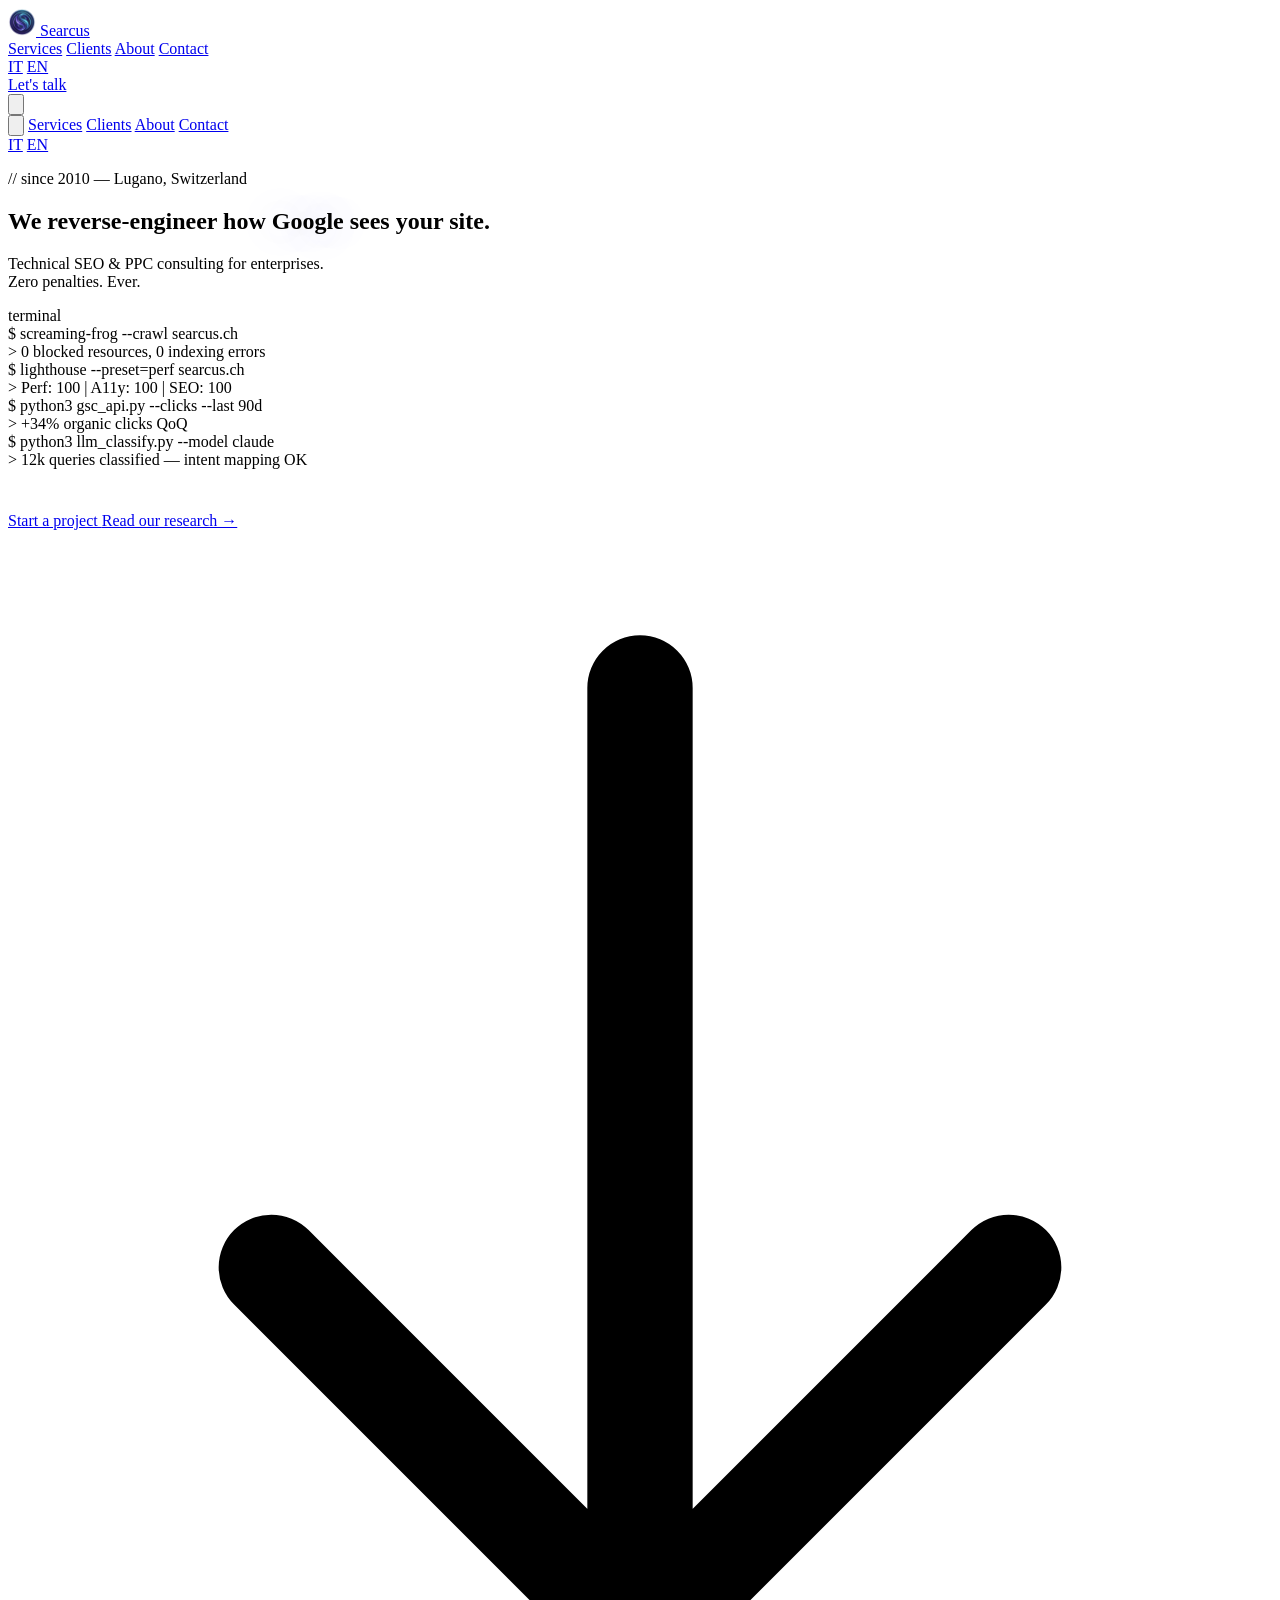
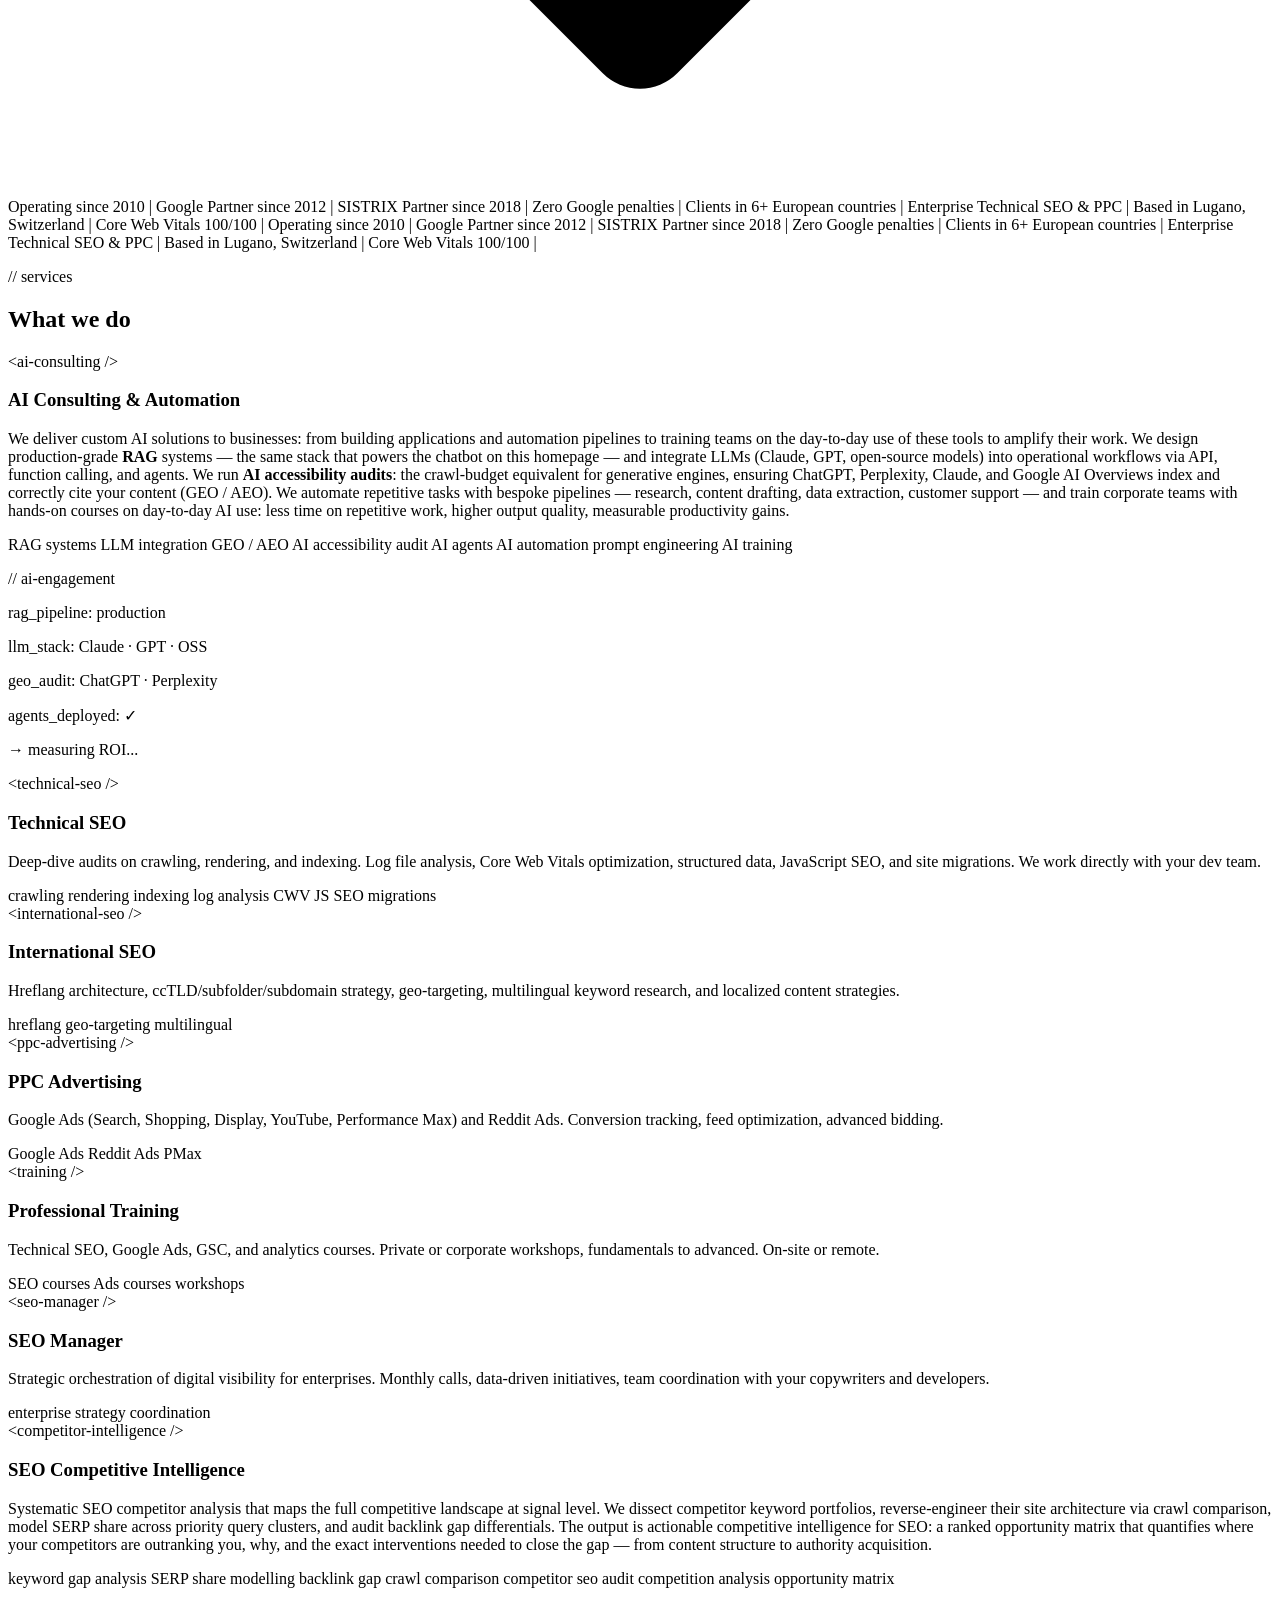
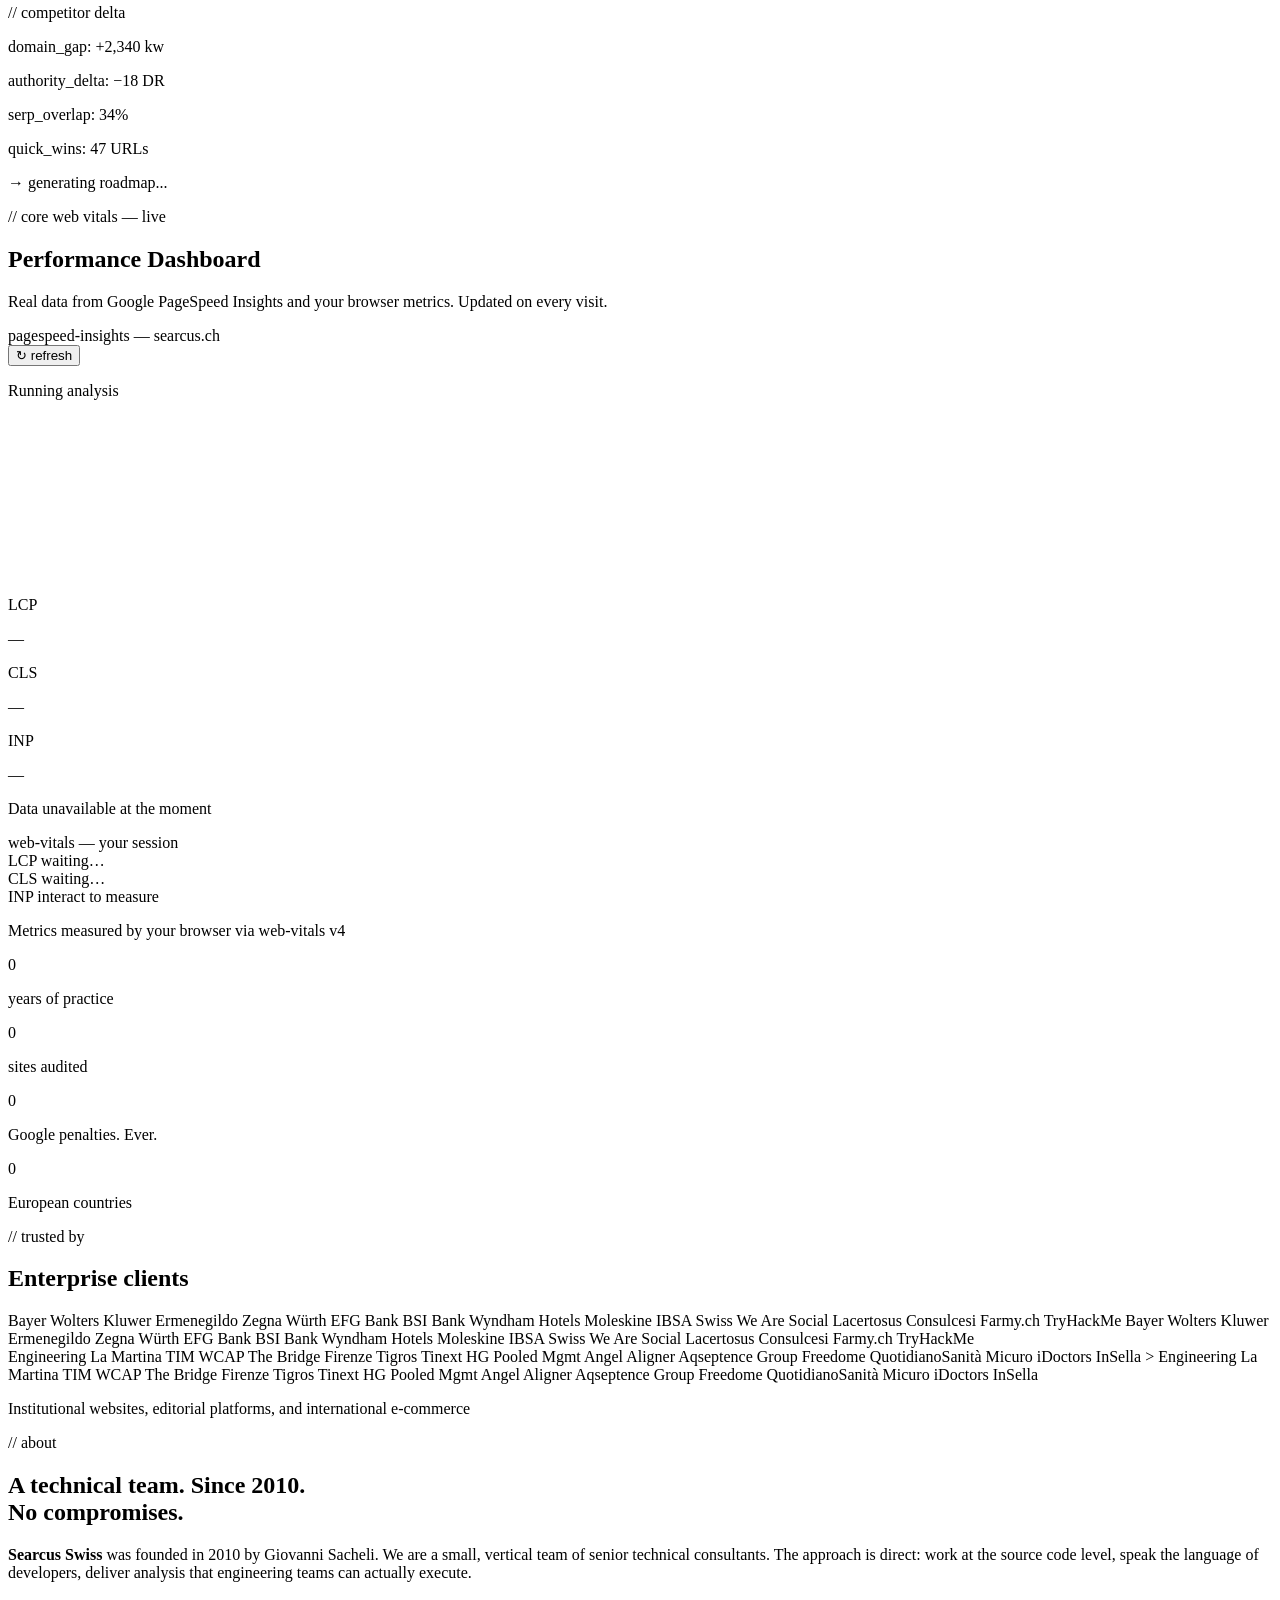
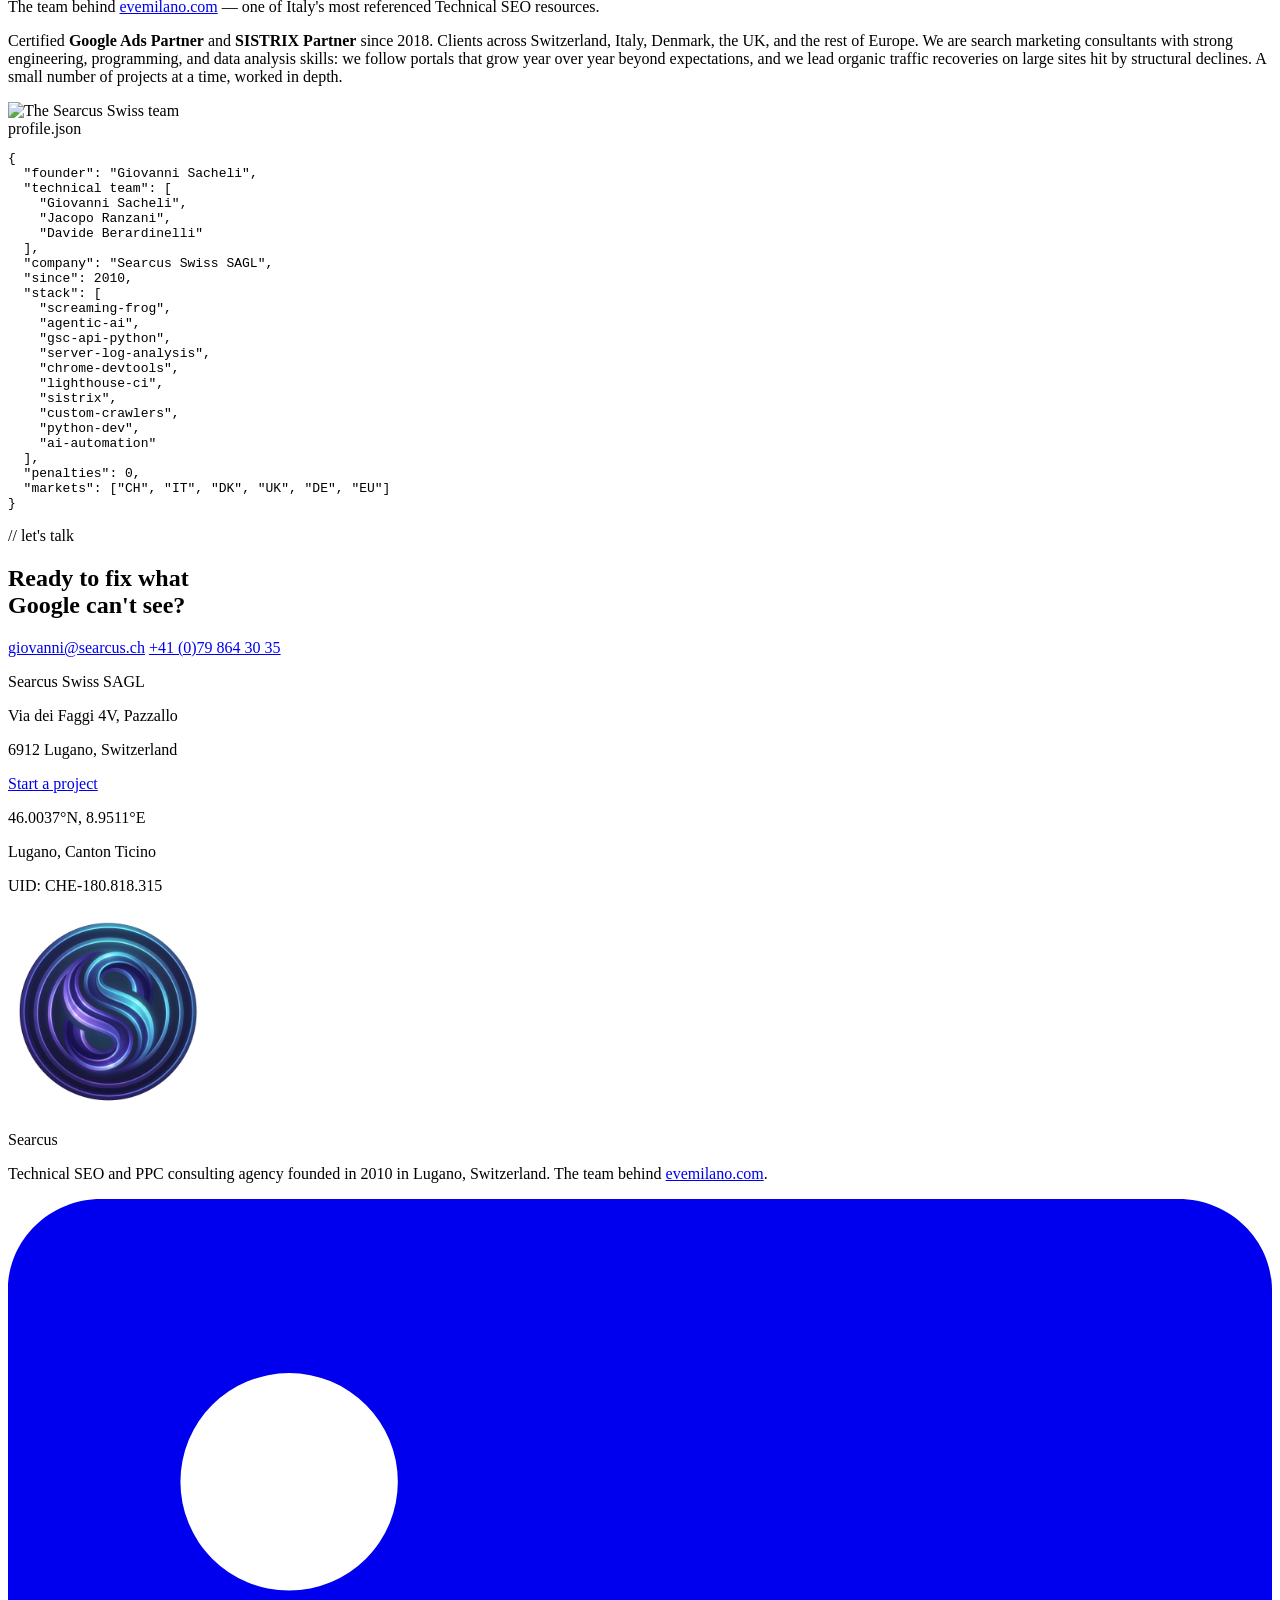
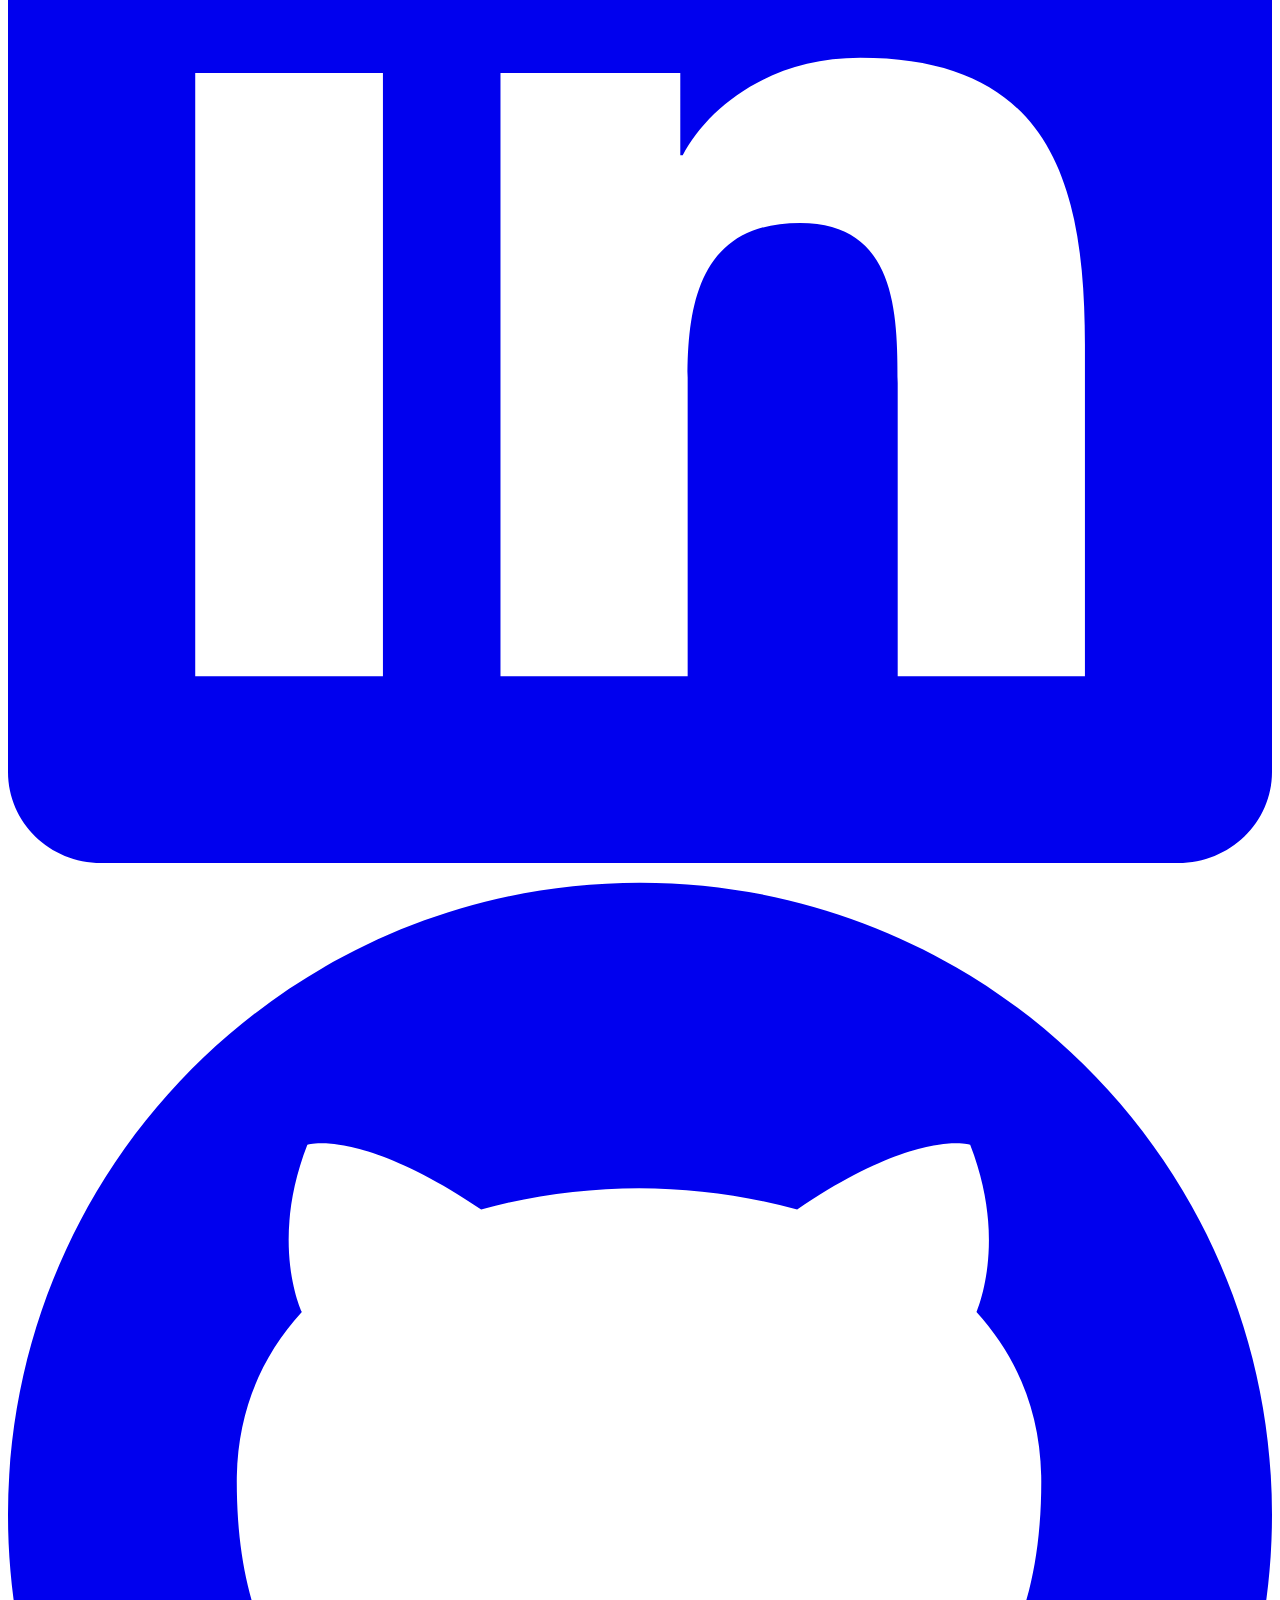
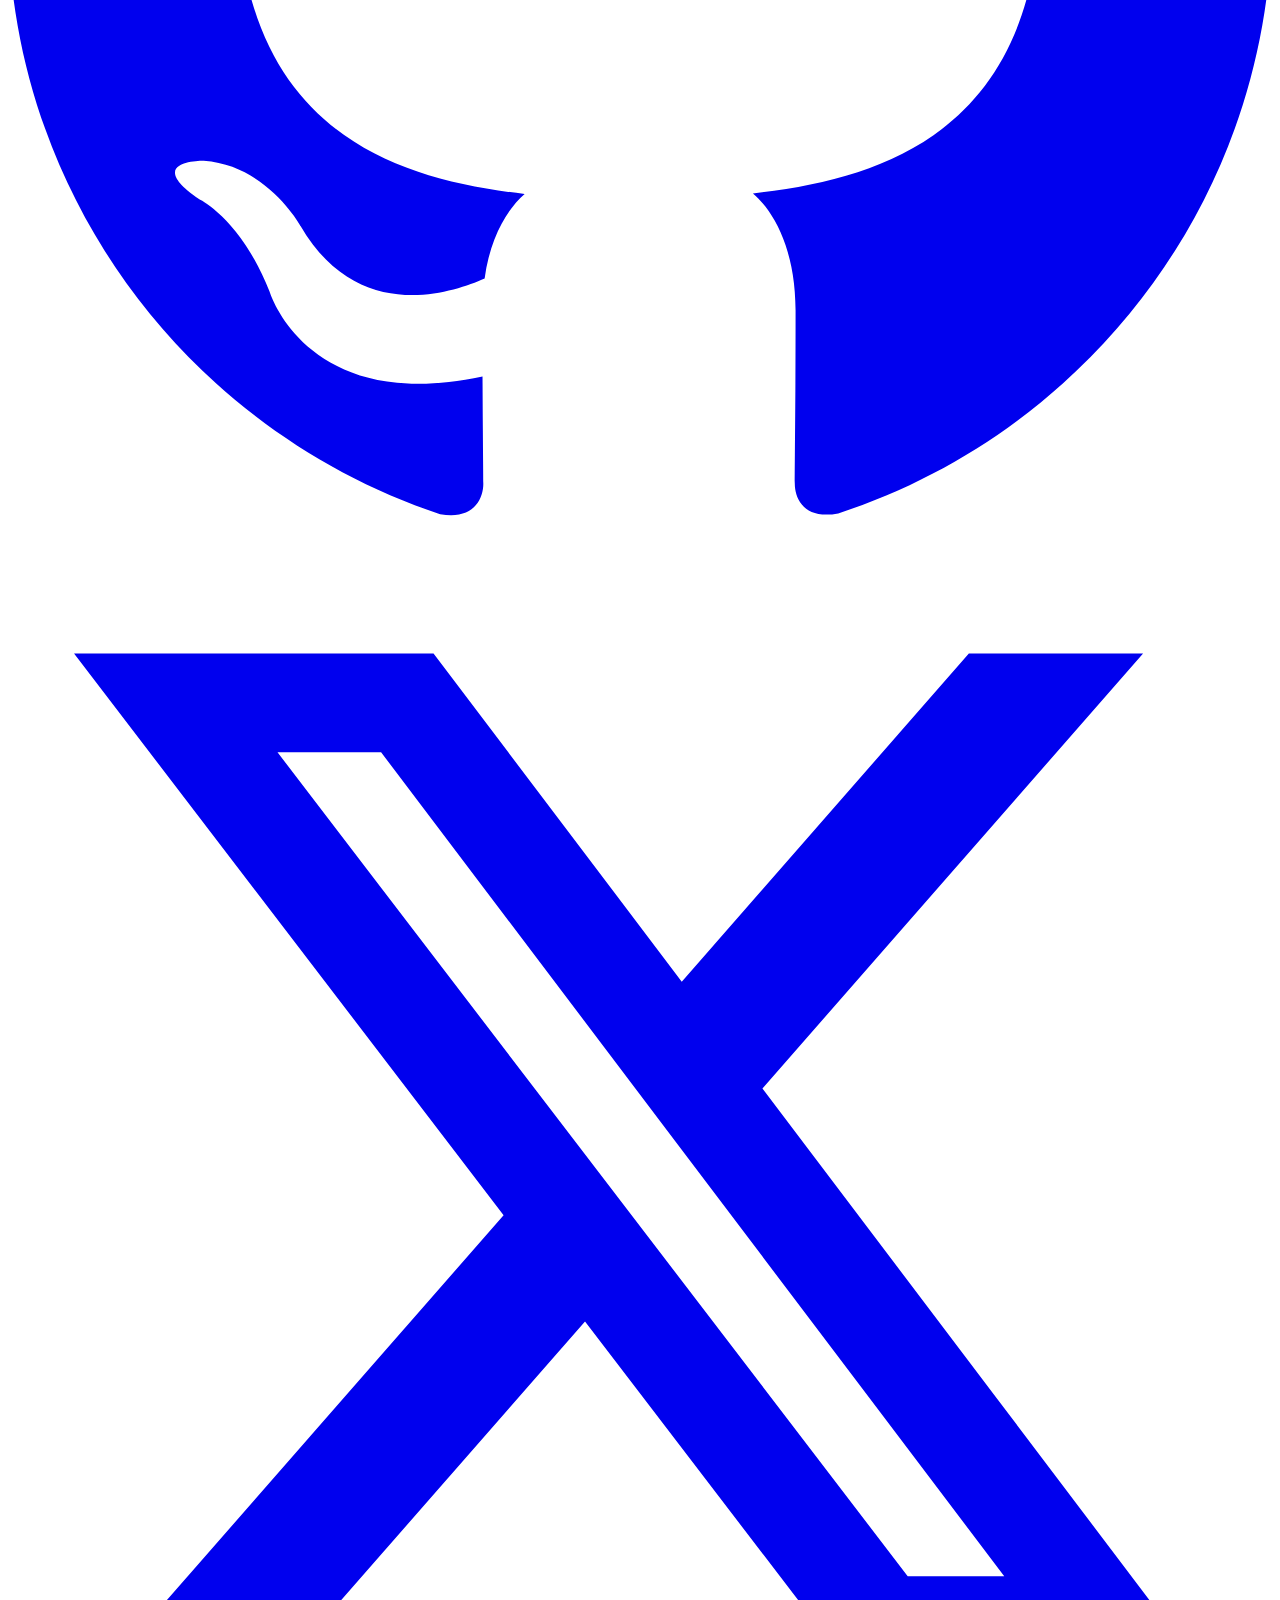
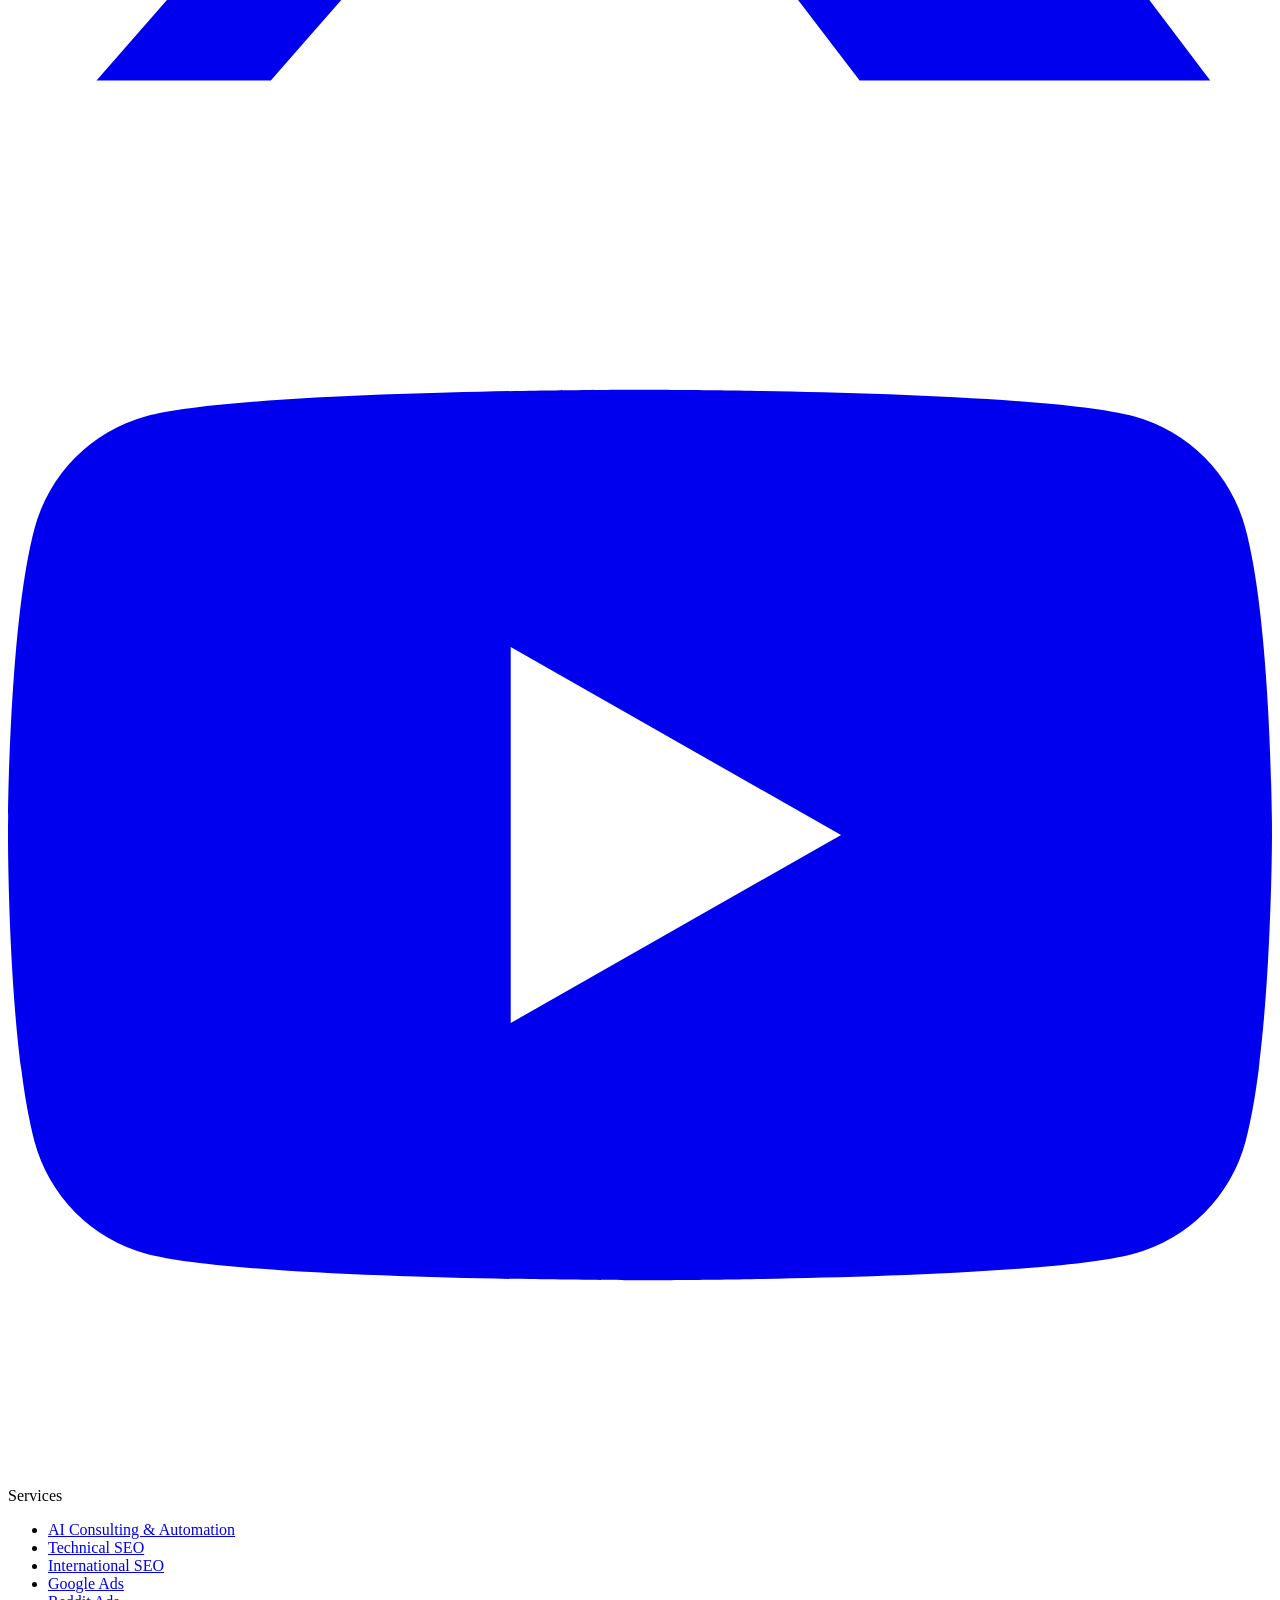
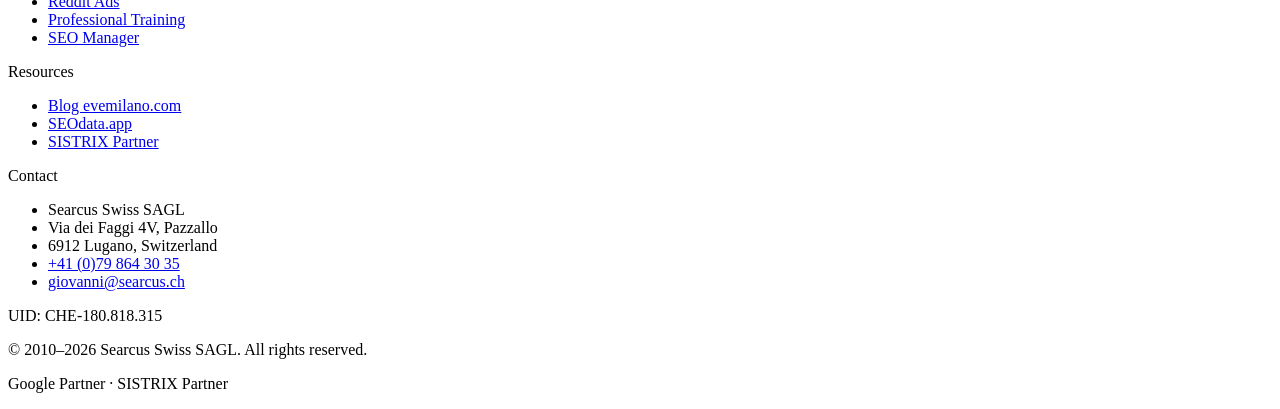
==== commit 5da9aeaf: "up" ====
--- a/en/index.html
+++ b/en/index.html
@@ -65,13 +65,586 @@
     <!-- Web Vitals (loaded early to capture LCP) -->
     <script src="https://unpkg.com/web-vitals@4/dist/web-vitals.iife.js"></script>
     <script src="/assets/js/charts.js" defer></script>
+
+    <!-- Schema.org JSON-LD — Organization, Person, OfferCatalog, ItemList, WebSite, WebPage -->
+    <script type="application/ld+json">
+{
+  "@context": "https://schema.org",
+  "@graph": [
+    {
+      "@type": ["Organization", "LocalBusiness"],
+      "@id": "https://searcus.ch/#organization",
+      "name": "Searcus Swiss SAGL",
+      "legalName": "Searcus Swiss SAGL",
+      "alternateName": "Searcus",
+      "description": "Technical SEO, International SEO, PPC and AI development consulting agency. Founded in 2010 in Lugano, Switzerland. Enterprise clients across Switzerland, Italy, Denmark, UK, Germany and the rest of Europe.",
+      "slogan": "We reverse-engineer how Google sees your site.",
+      "url": "https://searcus.ch/",
+      "logo": {
+        "@type": "ImageObject",
+        "@id": "https://searcus.ch/#logo",
+        "url": "https://searcus.ch/assets/images/logo.png",
+        "contentUrl": "https://searcus.ch/assets/images/logo.png",
+        "width": 860,
+        "height": 860,
+        "caption": "Searcus Swiss SAGL"
+      },
+      "image": { "@id": "https://searcus.ch/#logo" },
+      "foundingDate": "2010-01-01",
+      "foundingLocation": {
+        "@type": "Place",
+        "name": "Lugano, Switzerland",
+        "sameAs": "https://www.wikidata.org/wiki/Q5887"
+      },
+      "founder": { "@id": "https://searcus.ch/#person" },
+      "employee": [{ "@id": "https://searcus.ch/#person" }],
+      "numberOfEmployees": { "@type": "QuantitativeValue", "value": 3 },
+      "vatID": "CHE-180.818.315",
+      "taxID": "CHE-180.818.315",
+      "identifier": {
+        "@type": "PropertyValue",
+        "propertyID": "UID",
+        "name": "Swiss UID number",
+        "value": "CHE-180.818.315"
+      },
+      "priceRange": "€€€",
+      "currenciesAccepted": "CHF, EUR",
+      "paymentAccepted": "Bank Transfer",
+      "openingHours": "Mo-Fr 09:00-18:00",
+      "openingHoursSpecification": [
+        {
+          "@type": "OpeningHoursSpecification",
+          "dayOfWeek": ["Monday", "Tuesday", "Wednesday", "Thursday", "Friday"],
+          "opens": "09:00",
+          "closes": "18:00"
+        }
+      ],
+      "address": [
+        {
+          "@type": "PostalAddress",
+          "name": "Registered office",
+          "streetAddress": "Via dei Faggi, 4V",
+          "addressLocality": "Pazzallo",
+          "addressRegion": "TI",
+          "postalCode": "6912",
+          "addressCountry": "CH"
+        },
+        {
+          "@type": "PostalAddress",
+          "name": "Operational office",
+          "streetAddress": "Via Penate, 16",
+          "addressLocality": "Mendrisio",
+          "addressRegion": "TI",
+          "postalCode": "6850",
+          "addressCountry": "CH"
+        }
+      ],
+      "geo": {
+        "@type": "GeoCoordinates",
+        "latitude": 45.971,
+        "longitude": 8.9485
+      },
+      "hasMap": "https://maps.google.com/?q=Via+dei+Faggi+4V,+Pazzallo,+6912+Lugano,+Switzerland",
+      "email": "giovanni@searcus.ch",
+      "telephone": "+41798643035",
+      "contactPoint": [
+        {
+          "@type": "ContactPoint",
+          "contactType": "Customer support",
+          "telephone": "+41798643035",
+          "email": "giovanni@searcus.ch",
+          "areaServed": "CH",
+          "availableLanguage": ["English", "Italian"]
+        },
+        {
+          "@type": "ContactPoint",
+          "contactType": "Customer support",
+          "telephone": "+393393668879",
+          "areaServed": "IT",
+          "availableLanguage": ["Italian", "English"]
+        },
+        {
+          "@type": "ContactPoint",
+          "contactType": "Sales",
+          "email": "giovanni@searcus.ch",
+          "availableLanguage": ["English", "Italian"]
+        }
+      ],
+      "areaServed": [
+        { "@type": "Country", "name": "Switzerland", "sameAs": "https://www.wikidata.org/wiki/Q39" },
+        { "@type": "Country", "name": "Italy", "sameAs": "https://www.wikidata.org/wiki/Q38" },
+        { "@type": "Country", "name": "Denmark", "sameAs": "https://www.wikidata.org/wiki/Q35" },
+        { "@type": "Country", "name": "United Kingdom", "sameAs": "https://www.wikidata.org/wiki/Q145" },
+        { "@type": "Country", "name": "Germany", "sameAs": "https://www.wikidata.org/wiki/Q183" },
+        { "@type": "Place", "name": "Europe", "sameAs": "https://www.wikidata.org/wiki/Q46" }
+      ],
+      "knowsAbout": [
+        { "@type": "Thing", "name": "Search Engine Optimization", "sameAs": "https://www.wikidata.org/wiki/Q180711" },
+        { "@type": "Thing", "name": "Technical SEO" },
+        { "@type": "Thing", "name": "International SEO" },
+        { "@type": "Thing", "name": "Core Web Vitals" },
+        { "@type": "Thing", "name": "Search Engine Marketing", "sameAs": "https://www.wikidata.org/wiki/Q1369773" },
+        { "@type": "Thing", "name": "Google Ads", "sameAs": "https://www.wikidata.org/wiki/Q4233718" },
+        { "@type": "Thing", "name": "Pay-per-click", "sameAs": "https://www.wikidata.org/wiki/Q1762621" },
+        { "@type": "Thing", "name": "Reddit", "sameAs": "https://www.wikidata.org/wiki/Q1136" },
+        { "@type": "Thing", "name": "Artificial Intelligence", "sameAs": "https://www.wikidata.org/wiki/Q11660" },
+        { "@type": "Thing", "name": "Large Language Model", "sameAs": "https://www.wikidata.org/wiki/Q115305900" },
+        { "@type": "Thing", "name": "Retrieval-Augmented Generation" },
+        { "@type": "Thing", "name": "AI Agents" },
+        { "@type": "Thing", "name": "Python", "sameAs": "https://www.wikidata.org/wiki/Q28865" },
+        { "@type": "Thing", "name": "Server log analysis" }
+      ],
+      "knowsLanguage": [
+        { "@type": "Language", "name": "English", "alternateName": "en" },
+        { "@type": "Language", "name": "Italian", "alternateName": "it" }
+      ],
+      "hasCertification": [
+        {
+          "@type": "Certification",
+          "name": "Google Partner",
+          "issuedBy": { "@type": "Organization", "name": "Google" },
+          "validFrom": "2012-01-01"
+        },
+        {
+          "@type": "Certification",
+          "name": "SISTRIX Partner",
+          "issuedBy": { "@type": "Organization", "name": "SISTRIX" },
+          "validFrom": "2018-01-01"
+        }
+      ],
+      "award": [
+        "Google Partner since 2012",
+        "SISTRIX Partner since 2018",
+        "Zero Google penalties since 2010"
+      ],
+      "keywords": [
+        "Technical SEO agency",
+        "International SEO agency",
+        "Google Ads agency",
+        "PPC agency",
+        "AI development agency",
+        "SEO consulting Lugano",
+        "Enterprise SEO",
+        "Reddit Ads",
+        "LLM integration"
+      ],
+      "brand": { "@type": "Brand", "name": "Searcus", "url": "https://searcus.ch/" },
+      "hasOfferCatalog": { "@id": "https://searcus.ch/#services" },
+      "subjectOf": { "@id": "https://searcus.ch/#clients" },
+      "sameAs": [
+        "https://www.linkedin.com/in/giovannisacheli/",
+        "https://github.com/evemilano",
+        "https://x.com/EVEMilano",
+        "https://www.youtube.com/@EvemilanoSEO"
+      ],
+      "publicAccess": true
+    },
+    {
+      "@type": "Person",
+      "@id": "https://searcus.ch/#person",
+      "name": "Giovanni Sacheli",
+      "givenName": "Giovanni",
+      "familyName": "Sacheli",
+      "jobTitle": "Founder, Senior Technical SEO & PPC Consultant",
+      "description": "Technical SEO, Google Ads and AI development consultant. Founder of Searcus Swiss SAGL in 2010.",
+      "url": "https://searcus.ch/#person",
+      "email": "giovanni@searcus.ch",
+      "telephone": "+41798643035",
+      "gender": { "@type": "GenderType", "name": "Male" },
+      "image": "https://searcus.ch/assets/images/20140305-Giovanni-Sacheli-5.jpg",
+      "nationality": { "@type": "Country", "name": "Italy", "sameAs": "https://www.wikidata.org/wiki/Q38" },
+      "homeLocation": {
+        "@type": "Place",
+        "name": "Lugano",
+        "sameAs": "https://www.wikidata.org/wiki/Q5887"
+      },
+      "alumniOf": {
+        "@type": "EducationalOrganization",
+        "name": "Bocconi University",
+        "sameAs": "https://www.wikidata.org/wiki/Q777582"
+      },
+      "worksFor": { "@id": "https://searcus.ch/#organization" },
+      "knowsLanguage": [
+        { "@type": "Language", "name": "English", "alternateName": "en" },
+        { "@type": "Language", "name": "Italian", "alternateName": "it" }
+      ],
+      "knowsAbout": [
+        { "@type": "Thing", "name": "Technical SEO" },
+        { "@type": "Thing", "name": "International SEO" },
+        { "@type": "Thing", "name": "Core Web Vitals" },
+        { "@type": "Thing", "name": "Google Ads", "sameAs": "https://www.wikidata.org/wiki/Q4233718" },
+        { "@type": "Thing", "name": "Reddit Ads" },
+        { "@type": "Thing", "name": "Artificial Intelligence", "sameAs": "https://www.wikidata.org/wiki/Q11660" },
+        { "@type": "Thing", "name": "Large Language Model", "sameAs": "https://www.wikidata.org/wiki/Q115305900" },
+        { "@type": "Thing", "name": "Retrieval-Augmented Generation" },
+        { "@type": "Thing", "name": "AI Agents" },
+        { "@type": "Thing", "name": "Python", "sameAs": "https://www.wikidata.org/wiki/Q28865" },
+        { "@type": "Thing", "name": "Server log analysis" }
+      ],
+      "hasOccupation": {
+        "@type": "Occupation",
+        "name": "SEO and AI Consultant",
+        "occupationLocation": { "@type": "City", "name": "Lugano" },
+        "skills": ["Technical SEO", "PPC", "Python", "LLM Integration"]
+      },
+      "sameAs": [
+        "https://www.evemilano.com/about-me/",
+        "https://www.linkedin.com/in/giovannisacheli/",
+        "https://www.youtube.com/@EvemilanoSEO",
+        "https://github.com/evemilano",
+        "https://x.com/EVEMilano",
+        "https://www.slideshare.net/giovannisacheli",
+        "https://www.amazon.com/stores/author/B082SXP7LR",
+        "https://www.udemy.com/user/giovanni-sacheli/",
+        "https://www.sistrix.it/esperti/giovanni-sacheli/",
+        "https://www.smau.it/relatori/giovanni.sacheli",
+        "https://seoblog.giorgiotave.it/author/giovanni",
+        "https://www.semrush.com/blog/user/146366177/"
+      ]
+    },
+    {
+      "@type": "OfferCatalog",
+      "@id": "https://searcus.ch/#services",
+      "name": "Searcus Swiss services",
+      "description": "Catalog of Technical SEO, International SEO, PPC and AI development consulting services.",
+      "numberOfItems": 11,
+      "itemListOrder": "https://schema.org/ItemListUnordered",
+      "itemListElement": [
+        {
+          "@type": "Service",
+          "@id": "https://searcus.ch/#service-technical-seo",
+          "name": "Technical SEO",
+          "serviceType": "Technical SEO",
+          "description": "In-depth audits on crawling, rendering and indexing. Log file analysis, Core Web Vitals optimisation, structured data, JavaScript SEO and migrations. We work directly with your engineering team.",
+          "category": ["crawling", "rendering", "indexing", "log analysis", "Core Web Vitals", "JS SEO", "migrations"],
+          "provider": { "@id": "https://searcus.ch/#organization" },
+          "areaServed": [
+            { "@type": "Country", "name": "Switzerland" },
+            { "@type": "Country", "name": "Italy" },
+            { "@type": "Place", "name": "Europe" }
+          ],
+          "audience": { "@type": "BusinessAudience", "audienceType": "Enterprise" },
+          "availableChannel": {
+            "@type": "ServiceChannel",
+            "serviceUrl": "https://searcus.ch/en/#services",
+            "serviceLocation": { "@type": "Place", "name": "Lugano, Switzerland" },
+            "availableLanguage": ["English", "Italian"]
+          }
+        },
+        {
+          "@type": "Service",
+          "@id": "https://searcus.ch/#service-international-seo",
+          "name": "International SEO",
+          "serviceType": "International SEO",
+          "description": "Hreflang architecture, ccTLD/subfolder/subdomain strategy, geo-targeting, multilingual keyword research and localised content strategies.",
+          "category": ["hreflang", "geo-targeting", "multilingual", "ccTLD", "subfolder", "international keyword research"],
+          "provider": { "@id": "https://searcus.ch/#organization" },
+          "areaServed": [
+            { "@type": "Country", "name": "Switzerland" },
+            { "@type": "Country", "name": "Italy" },
+            { "@type": "Place", "name": "Europe" }
+          ],
+          "audience": { "@type": "BusinessAudience", "audienceType": "Enterprise" },
+          "availableChannel": {
+            "@type": "ServiceChannel",
+            "serviceUrl": "https://searcus.ch/en/#services",
+            "availableLanguage": ["English", "Italian"]
+          }
+        },
+        {
+          "@type": "Service",
+          "@id": "https://searcus.ch/#service-ppc",
+          "name": "PPC Advertising",
+          "serviceType": "Pay-per-click advertising",
+          "description": "Google Ads management (Search, Shopping, Display, YouTube, Performance Max) and Reddit Ads. Conversion tracking, feed optimisation, advanced bidding strategies.",
+          "category": ["Google Ads", "Reddit Ads", "Performance Max", "Search Ads", "Shopping Ads", "Display Ads", "YouTube Ads", "conversion tracking"],
+          "provider": { "@id": "https://searcus.ch/#organization" },
+          "areaServed": [
+            { "@type": "Country", "name": "Switzerland" },
+            { "@type": "Country", "name": "Italy" },
+            { "@type": "Place", "name": "Europe" }
+          ],
+          "audience": { "@type": "BusinessAudience", "audienceType": "Enterprise" },
+          "availableChannel": {
+            "@type": "ServiceChannel",
+            "serviceUrl": "https://searcus.ch/en/#services",
+            "availableLanguage": ["English", "Italian"]
+          }
+        },
+        {
+          "@type": "Service",
+          "@id": "https://searcus.ch/#service-formazione",
+          "name": "Professional training",
+          "serviceType": "Professional training",
+          "description": "Technical SEO, Google Ads, Google Search Console and web analytics courses. Private or in-house workshops, from fundamentals to advanced level. On-site or remote.",
+          "category": ["SEO courses", "Google Ads courses", "in-house workshops", "remote training"],
+          "provider": { "@id": "https://searcus.ch/#organization" },
+          "areaServed": [
+            { "@type": "Country", "name": "Switzerland" },
+            { "@type": "Country", "name": "Italy" },
+            { "@type": "Place", "name": "Europe" }
+          ],
+          "audience": { "@type": "BusinessAudience", "audienceType": "Professionals and teams" },
+          "availableChannel": [
+            {
+              "@type": "ServiceChannel",
+              "name": "On-site",
+              "serviceLocation": { "@type": "Place", "name": "Lugano, Switzerland" },
+              "availableLanguage": ["English", "Italian"]
+            },
+            {
+              "@type": "ServiceChannel",
+              "name": "Remote",
+              "serviceUrl": "https://searcus.ch/en/#services",
+              "availableLanguage": ["English", "Italian"]
+            }
+          ]
+        },
+        {
+          "@type": "Service",
+          "@id": "https://searcus.ch/#service-seo-manager",
+          "name": "SEO Manager",
+          "serviceType": "Fractional SEO management",
+          "description": "Strategic orchestration of digital visibility for businesses. Monthly calls, data-driven initiatives, coordination with in-house copywriters and developers.",
+          "category": ["enterprise SEO", "strategy", "coordination", "fractional SEO", "SEO management"],
+          "provider": { "@id": "https://searcus.ch/#organization" },
+          "areaServed": [
+            { "@type": "Country", "name": "Switzerland" },
+            { "@type": "Country", "name": "Italy" },
+            { "@type": "Place", "name": "Europe" }
+          ],
+          "audience": { "@type": "BusinessAudience", "audienceType": "Enterprise" },
+          "availableChannel": {
+            "@type": "ServiceChannel",
+            "serviceUrl": "https://searcus.ch/en/#services",
+            "availableLanguage": ["English", "Italian"]
+          }
+        },
+        {
+          "@type": "Service",
+          "@id": "https://searcus.ch/#service-competitive-intelligence",
+          "name": "SEO Competitive Intelligence",
+          "serviceType": "Competitive intelligence and SEO gap analysis",
+          "description": "Systematic competitor SEO analysis: keyword portfolio mapping, crawl comparison, SERP share modelling on priority clusters, backlink gap audit. Output: an actionable opportunity matrix.",
+          "category": ["keyword gap analysis", "SERP share modelling", "backlink gap", "crawl comparison", "competitor SEO audit", "opportunity matrix"],
+          "provider": { "@id": "https://searcus.ch/#organization" },
+          "areaServed": [
+            { "@type": "Country", "name": "Switzerland" },
+            { "@type": "Country", "name": "Italy" },
+            { "@type": "Place", "name": "Europe" }
+          ],
+          "audience": { "@type": "BusinessAudience", "audienceType": "Enterprise" },
+          "availableChannel": {
+            "@type": "ServiceChannel",
+            "serviceUrl": "https://searcus.ch/en/#services",
+            "availableLanguage": ["English", "Italian"]
+          }
+        },
+        {
+          "@type": "Service",
+          "@id": "https://searcus.ch/#service-llm-integration",
+          "name": "LLM Integration",
+          "serviceType": "Custom AI software development — Large Language Model integration",
+          "description": "Integration of Large Language Models (Claude, GPT, Llama, Gemini) into product workflows: chat assistants, classification, semantic extraction, content generation with guardrails.",
+          "category": ["LLM", "GPT", "Claude", "Llama", "Gemini", "AI integration", "prompt engineering", "guardrails", "function calling"],
+          "provider": { "@id": "https://searcus.ch/#organization" },
+          "areaServed": [
+            { "@type": "Country", "name": "Switzerland" },
+            { "@type": "Country", "name": "Italy" },
+            { "@type": "Place", "name": "Europe" }
+          ],
+          "audience": { "@type": "BusinessAudience", "audienceType": "Enterprise" },
+          "isRelatedTo": [
+            { "@id": "https://searcus.ch/#service-ai-agents" },
+            { "@id": "https://searcus.ch/#service-rag-pipelines" }
+          ],
+          "availableChannel": {
+            "@type": "ServiceChannel",
+            "serviceUrl": "https://searcus.ch/en/#services",
+            "availableLanguage": ["English", "Italian"]
+          }
+        },
+        {
+          "@type": "Service",
+          "@id": "https://searcus.ch/#service-ai-agents",
+          "name": "AI Agents",
+          "serviceType": "Agentic AI software development",
+          "description": "Development of AI agents to automate business processes: research agents, classifiers, SEO analysis agents, multi-tool MCP integrations, sub-agent orchestration.",
+          "category": ["agentic AI", "MCP", "multi-agent", "tool use", "task automation", "research agents", "ReAct"],
+          "provider": { "@id": "https://searcus.ch/#organization" },
+          "areaServed": [
+            { "@type": "Country", "name": "Switzerland" },
+            { "@type": "Country", "name": "Italy" },
+            { "@type": "Place", "name": "Europe" }
+          ],
+          "audience": { "@type": "BusinessAudience", "audienceType": "Enterprise" },
+          "isRelatedTo": [
+            { "@id": "https://searcus.ch/#service-llm-integration" },
+            { "@id": "https://searcus.ch/#service-ai-automation" }
+          ],
+          "availableChannel": {
+            "@type": "ServiceChannel",
+            "serviceUrl": "https://searcus.ch/en/#services",
+            "availableLanguage": ["English", "Italian"]
+          }
+        },
+        {
+          "@type": "Service",
+          "@id": "https://searcus.ch/#service-rag-pipelines",
+          "name": "RAG Pipelines",
+          "serviceType": "Retrieval-Augmented Generation pipelines",
+          "description": "RAG pipeline architecture: ingestion, chunking, embedding, vector database, retrieval, re-ranking, grounding with citations. Use cases: knowledge base, customer support, internal semantic search.",
+          "category": ["RAG", "embedding", "vector database", "chunking", "re-ranking", "semantic search", "knowledge base", "grounding"],
+          "provider": { "@id": "https://searcus.ch/#organization" },
+          "areaServed": [
+            { "@type": "Country", "name": "Switzerland" },
+            { "@type": "Country", "name": "Italy" },
+            { "@type": "Place", "name": "Europe" }
+          ],
+          "audience": { "@type": "BusinessAudience", "audienceType": "Enterprise" },
+          "isRelatedTo": [
+            { "@id": "https://searcus.ch/#service-llm-integration" }
+          ],
+          "availableChannel": {
+            "@type": "ServiceChannel",
+            "serviceUrl": "https://searcus.ch/en/#services",
+            "availableLanguage": ["English", "Italian"]
+          }
+        },
+        {
+          "@type": "Service",
+          "@id": "https://searcus.ch/#service-ai-automation",
+          "name": "AI Automation",
+          "serviceType": "AI-driven workflow automation",
+          "description": "Automation of repetitive processes through AI: email triage, ticket classification, SEO report generation, SERP monitoring, content briefing. Integration with existing stacks (n8n, Make, custom Python).",
+          "category": ["AI automation", "workflow automation", "n8n", "Make", "Python automation", "SEO automation", "report automation"],
+          "provider": { "@id": "https://searcus.ch/#organization" },
+          "areaServed": [
+            { "@type": "Country", "name": "Switzerland" },
+            { "@type": "Country", "name": "Italy" },
+            { "@type": "Place", "name": "Europe" }
+          ],
+          "audience": { "@type": "BusinessAudience", "audienceType": "Enterprise" },
+          "isRelatedTo": [
+            { "@id": "https://searcus.ch/#service-ai-agents" },
+            { "@id": "https://searcus.ch/#service-custom-ai-software" }
+          ],
+          "availableChannel": {
+            "@type": "ServiceChannel",
+            "serviceUrl": "https://searcus.ch/en/#services",
+            "availableLanguage": ["English", "Italian"]
+          }
+        },
+        {
+          "@type": "Service",
+          "@id": "https://searcus.ch/#service-custom-ai-software",
+          "name": "Custom AI Software",
+          "serviceType": "Custom AI software development",
+          "description": "Custom AI software development in Python: internal tools, data-driven dashboards, dataset pipelines, fine-tuning, API integrations. End-to-end from requirement gathering to deployment.",
+          "category": ["custom software", "Python", "data pipelines", "API integration", "dashboard", "fine-tuning", "MLOps"],
+          "provider": { "@id": "https://searcus.ch/#organization" },
+          "areaServed": [
+            { "@type": "Country", "name": "Switzerland" },
+            { "@type": "Country", "name": "Italy" },
+            { "@type": "Place", "name": "Europe" }
+          ],
+          "audience": { "@type": "BusinessAudience", "audienceType": "Enterprise" },
+          "isRelatedTo": [
+            { "@id": "https://searcus.ch/#service-ai-automation" }
+          ],
+          "availableChannel": {
+            "@type": "ServiceChannel",
+            "serviceUrl": "https://searcus.ch/en/#services",
+            "availableLanguage": ["English", "Italian"]
+          }
+        }
+      ]
+    },
+    {
+      "@type": "ItemList",
+      "@id": "https://searcus.ch/#clients",
+      "name": "Searcus Swiss enterprise clients",
+      "description": "Selection of enterprise clients served by Searcus Swiss SAGL since 2010: international brands in pharma, banking, fashion, publishing, hospitality and e-commerce.",
+      "numberOfItems": 28,
+      "itemListOrder": "https://schema.org/ItemListUnordered",
+      "itemListElement": [
+        { "@type": "ListItem", "position": 1, "item": { "@type": "Organization", "name": "Bayer", "sameAs": "https://www.wikidata.org/wiki/Q152051" } },
+        { "@type": "ListItem", "position": 2, "item": { "@type": "Organization", "name": "Wolters Kluwer", "sameAs": "https://www.wikidata.org/wiki/Q1990413" } },
+        { "@type": "ListItem", "position": 3, "item": { "@type": "Organization", "name": "Ermenegildo Zegna", "sameAs": "https://www.wikidata.org/wiki/Q683036" } },
+        { "@type": "ListItem", "position": 4, "item": { "@type": "Organization", "name": "Würth", "sameAs": "https://www.wikidata.org/wiki/Q706713" } },
+        { "@type": "ListItem", "position": 5, "item": { "@type": "Organization", "name": "EFG International", "sameAs": "https://www.wikidata.org/wiki/Q5320560" } },
+        { "@type": "ListItem", "position": 6, "item": { "@type": "Organization", "name": "BSI Bank", "sameAs": "https://www.wikidata.org/wiki/Q794594" } },
+        { "@type": "ListItem", "position": 7, "item": { "@type": "Organization", "name": "Wyndham Hotels & Resorts", "sameAs": "https://www.wikidata.org/wiki/Q2780585" } },
+        { "@type": "ListItem", "position": 8, "item": { "@type": "Organization", "name": "Moleskine", "sameAs": "https://www.wikidata.org/wiki/Q1539436" } },
+        { "@type": "ListItem", "position": 9, "item": { "@type": "Organization", "name": "IBSA Swiss" } },
+        { "@type": "ListItem", "position": 10, "item": { "@type": "Organization", "name": "We Are Social", "sameAs": "https://www.wikidata.org/wiki/Q108149146" } },
+        { "@type": "ListItem", "position": 11, "item": { "@type": "Organization", "name": "Lacertosus" } },
+        { "@type": "ListItem", "position": 12, "item": { "@type": "Organization", "name": "Consulcesi" } },
+        { "@type": "ListItem", "position": 13, "item": { "@type": "Organization", "name": "Farmy.ch" } },
+        { "@type": "ListItem", "position": 14, "item": { "@type": "Organization", "name": "TryHackMe" } },
+        { "@type": "ListItem", "position": 15, "item": { "@type": "Organization", "name": "Engineering Ingegneria Informatica", "sameAs": "https://www.wikidata.org/wiki/Q3722810" } },
+        { "@type": "ListItem", "position": 16, "item": { "@type": "Organization", "name": "La Martina" } },
+        { "@type": "ListItem", "position": 17, "item": { "@type": "Organization", "name": "TIM WCAP" } },
+        { "@type": "ListItem", "position": 18, "item": { "@type": "Organization", "name": "The Bridge Firenze" } },
+        { "@type": "ListItem", "position": 19, "item": { "@type": "Organization", "name": "Tigros", "sameAs": "https://www.wikidata.org/wiki/Q3995215" } },
+        { "@type": "ListItem", "position": 20, "item": { "@type": "Organization", "name": "Tinext" } },
+        { "@type": "ListItem", "position": 21, "item": { "@type": "Organization", "name": "HG Pooled Management" } },
+        { "@type": "ListItem", "position": 22, "item": { "@type": "Organization", "name": "Angel Aligner" } },
+        { "@type": "ListItem", "position": 23, "item": { "@type": "Organization", "name": "Aqseptence Group" } },
+        { "@type": "ListItem", "position": 24, "item": { "@type": "Organization", "name": "Freedome" } },
+        { "@type": "ListItem", "position": 25, "item": { "@type": "Organization", "name": "Quotidiano Sanità" } },
+        { "@type": "ListItem", "position": 26, "item": { "@type": "Organization", "name": "Micuro" } },
+        { "@type": "ListItem", "position": 27, "item": { "@type": "Organization", "name": "iDoctors" } },
+        { "@type": "ListItem", "position": 28, "item": { "@type": "Organization", "name": "InSella" } }
+      ]
+    },
+    {
+      "@type": "WebSite",
+      "@id": "https://searcus.ch/#website",
+      "url": "https://searcus.ch/",
+      "name": "Searcus Swiss SAGL",
+      "alternateName": "Searcus",
+      "description": "Official website of Searcus Swiss SAGL, a Technical SEO, PPC and AI development consulting agency in Lugano.",
+      "inLanguage": ["en", "it"],
+      "publisher": { "@id": "https://searcus.ch/#organization" },
+      "copyrightHolder": { "@id": "https://searcus.ch/#organization" },
+      "copyrightYear": 2010
+    },
+    {
+      "@type": "WebPage",
+      "@id": "https://searcus.ch/en/#webpage",
+      "url": "https://searcus.ch/en/",
+      "name": "Searcus Swiss SAGL — Technical SEO, International SEO & PPC Consulting, Lugano",
+      "description": "Searcus Swiss SAGL: technical SEO and PPC consulting agency in Lugano. Crawling, rendering, indexing, log analysis, Core Web Vitals, international SEO, Google Ads & Reddit Ads. Since 2010. Google Partner.",
+      "inLanguage": "en",
+      "isPartOf": { "@id": "https://searcus.ch/#website" },
+      "about": { "@id": "https://searcus.ch/#organization" },
+      "mainEntity": { "@id": "https://searcus.ch/#organization" },
+      "primaryImageOfPage": { "@id": "https://searcus.ch/#logo" },
+      "significantLink": [
+        "https://searcus.ch/en/#services",
+        "https://searcus.ch/en/#clients",
+        "https://searcus.ch/en/#about",
+        "https://searcus.ch/en/#contact"
+      ],
+      "speakable": {
+        "@type": "SpeakableSpecification",
+        "cssSelector": ["h1", "section#services h2", "section#about p"]
+      }
+    }
+  ]
+}
+    </script>
 </head>
 <body class="bg-void text-chalk font-sans grain">
 
     <!-- ========== NAVBAR ========== -->
     <nav id="navbar" class="fixed top-4 left-1/2 -translate-x-1/2 w-[calc(100%-2rem)] max-w-5xl glass rounded-full z-50 px-4 md:px-6 py-3">
         <div class="flex items-center justify-between">
-            <a href="/en/" class="font-display text-lg font-semibold tracking-widest text-chalk uppercase">Searcus</a>
+            <a href="/en/" class="flex items-center gap-2.5 font-display text-lg font-semibold tracking-widest text-chalk uppercase">
+                <img src="/assets/images/logo.png" alt="" width="28" height="28" class="h-7 w-auto" decoding="async">
+                <span>Searcus</span>
+            </a>
             <div class="hidden md:flex items-center gap-8">
                 <a href="#services" class="text-sm text-mist hover:text-chalk link-animated transition-colors">Services</a>
                 <a href="#clients" class="text-sm text-mist hover:text-chalk link-animated transition-colors">Clients</a>
@@ -214,6 +787,40 @@
             <h2 class="font-display text-3xl md:text-4xl font-bold mb-14 reveal">What we do</h2>
 
             <div class="grid grid-cols-1 md:grid-cols-2 lg:grid-cols-3 gap-4 md:gap-5 reveal-stagger">
+                <!-- AI Consulting & Automation — full-width hero card -->
+                <div class="lg:col-span-3 bg-obsidian border border-wire rounded-2xl p-8 md:p-10 card-glow relative overflow-hidden reveal">
+                    <div class="dot-grid absolute inset-0 opacity-30 pointer-events-none"></div>
+                    <div class="relative md:flex md:gap-12 md:items-start">
+                        <div class="md:flex-1">
+                            <span class="font-mono text-xs text-signal mb-4 block">&lt;ai-consulting /&gt;</span>
+                            <h3 class="font-sans text-xl md:text-2xl font-semibold mb-4 text-chalk">AI Consulting &amp; Automation</h3>
+                            <p class="text-mist leading-relaxed mb-6 max-w-3xl">
+                                We deliver custom AI solutions to businesses: from building applications and automation pipelines to training teams on the day-to-day use of these tools to amplify their work. We design production-grade <strong class="text-chalk">RAG</strong> systems &mdash; the same stack that powers the chatbot on this homepage &mdash; and integrate LLMs (Claude, GPT, open-source models) into operational workflows via API, function calling, and agents. We run <strong class="text-chalk">AI accessibility audits</strong>: the crawl-budget equivalent for generative engines, ensuring ChatGPT, Perplexity, Claude, and Google AI Overviews index and correctly cite your content (GEO / AEO). We automate repetitive tasks with bespoke pipelines &mdash; research, content drafting, data extraction, customer support &mdash; and train corporate teams with hands-on courses on day-to-day AI use: less time on repetitive work, higher output quality, measurable productivity gains.
+                            </p>
+                            <div class="flex flex-wrap gap-2">
+                                <span class="pill-tag bg-slate text-mist">RAG systems</span>
+                                <span class="pill-tag bg-slate text-mist">LLM integration</span>
+                                <span class="pill-tag bg-slate text-mist">GEO / AEO</span>
+                                <span class="pill-tag bg-slate text-mist">AI accessibility audit</span>
+                                <span class="pill-tag bg-slate text-mist">AI agents</span>
+                                <span class="pill-tag bg-slate text-mist">AI automation</span>
+                                <span class="pill-tag bg-slate text-mist">prompt engineering</span>
+                                <span class="pill-tag bg-slate text-mist">AI training</span>
+                            </div>
+                        </div>
+                        <div class="hidden md:block mt-8 md:mt-0 md:w-56 lg:w-64 shrink-0">
+                            <div class="bg-slate border border-wire rounded-xl p-5 font-mono text-xs leading-relaxed text-mist">
+                                <p class="text-signal mb-3">// ai-engagement</p>
+                                <p><span class="text-chalk">rag_pipeline</span>: <span class="text-verified">production</span></p>
+                                <p><span class="text-chalk">llm_stack</span>: <span class="text-chalk">Claude &middot; GPT &middot; OSS</span></p>
+                                <p><span class="text-chalk">geo_audit</span>: <span class="text-signal">ChatGPT &middot; Perplexity</span></p>
+                                <p><span class="text-chalk">agents_deployed</span>: <span class="text-verified">&check;</span></p>
+                                <p class="mt-3 text-wire">&rarr; measuring ROI...</p>
+                            </div>
+                        </div>
+                    </div>
+                </div>
+
                 <!-- Technical SEO — large card -->
                 <div class="lg:col-span-2 bg-obsidian border border-wire rounded-2xl p-8 md:p-10 card-glow relative overflow-hidden reveal">
                     <div class="dot-grid absolute inset-0 opacity-30 pointer-events-none"></div>
@@ -629,8 +1236,12 @@
 
     <!-- ========== FOOTER ========== -->
     <footer class="bg-void border-t border-wire pt-16 pb-8 px-4">
-        <div class="max-w-6xl mx-auto grid grid-cols-1 md:grid-cols-2 lg:grid-cols-4 gap-10 mb-12">
-            <!-- Col 1: Brand -->
+        <div class="max-w-6xl mx-auto grid grid-cols-1 md:grid-cols-2 lg:grid-cols-5 gap-10 mb-12">
+            <!-- Col 1: Logo -->
+            <div class="flex justify-start lg:justify-center">
+                <img src="/assets/images/logo.png" alt="Searcus Swiss SAGL" width="200" height="200" class="h-[200px] w-[200px]" decoding="async" loading="lazy">
+            </div>
+            <!-- Col 2: Brand -->
             <div>
                 <p class="font-display text-xl font-bold tracking-widest text-chalk uppercase mb-3">Searcus</p>
                 <p class="text-sm text-mist leading-relaxed mb-4">
@@ -651,10 +1262,11 @@
                     </a>
                 </div>
             </div>
-            <!-- Col 2: Services -->
+            <!-- Col 3: Services -->
             <div>
                 <p class="text-chalk font-semibold mb-4">Services</p>
                 <ul class="space-y-2 text-sm">
+                    <li><a href="#services" class="text-mist hover:text-chalk transition-colors">AI Consulting &amp; Automation</a></li>
                     <li><a href="#services" class="text-mist hover:text-chalk transition-colors">Technical SEO</a></li>
                     <li><a href="#services" class="text-mist hover:text-chalk transition-colors">International SEO</a></li>
                     <li><a href="#services" class="text-mist hover:text-chalk transition-colors">Google Ads</a></li>
@@ -663,7 +1275,7 @@
                     <li><a href="#services" class="text-mist hover:text-chalk transition-colors">SEO Manager</a></li>
                 </ul>
             </div>
-            <!-- Col 3: Resources -->
+            <!-- Col 4: Resources -->
             <div>
                 <p class="text-chalk font-semibold mb-4">Resources</p>
                 <ul class="space-y-2 text-sm">
@@ -672,7 +1284,7 @@
                     <li><a href="https://www.sistrix.com" target="_blank" rel="noopener" class="text-mist hover:text-chalk transition-colors">SISTRIX Partner</a></li>
                 </ul>
             </div>
-            <!-- Col 4: Contact -->
+            <!-- Col 5: Contact -->
             <div>
                 <p class="text-chalk font-semibold mb-4">Contact</p>
                 <ul class="space-y-2 text-sm text-mist">
